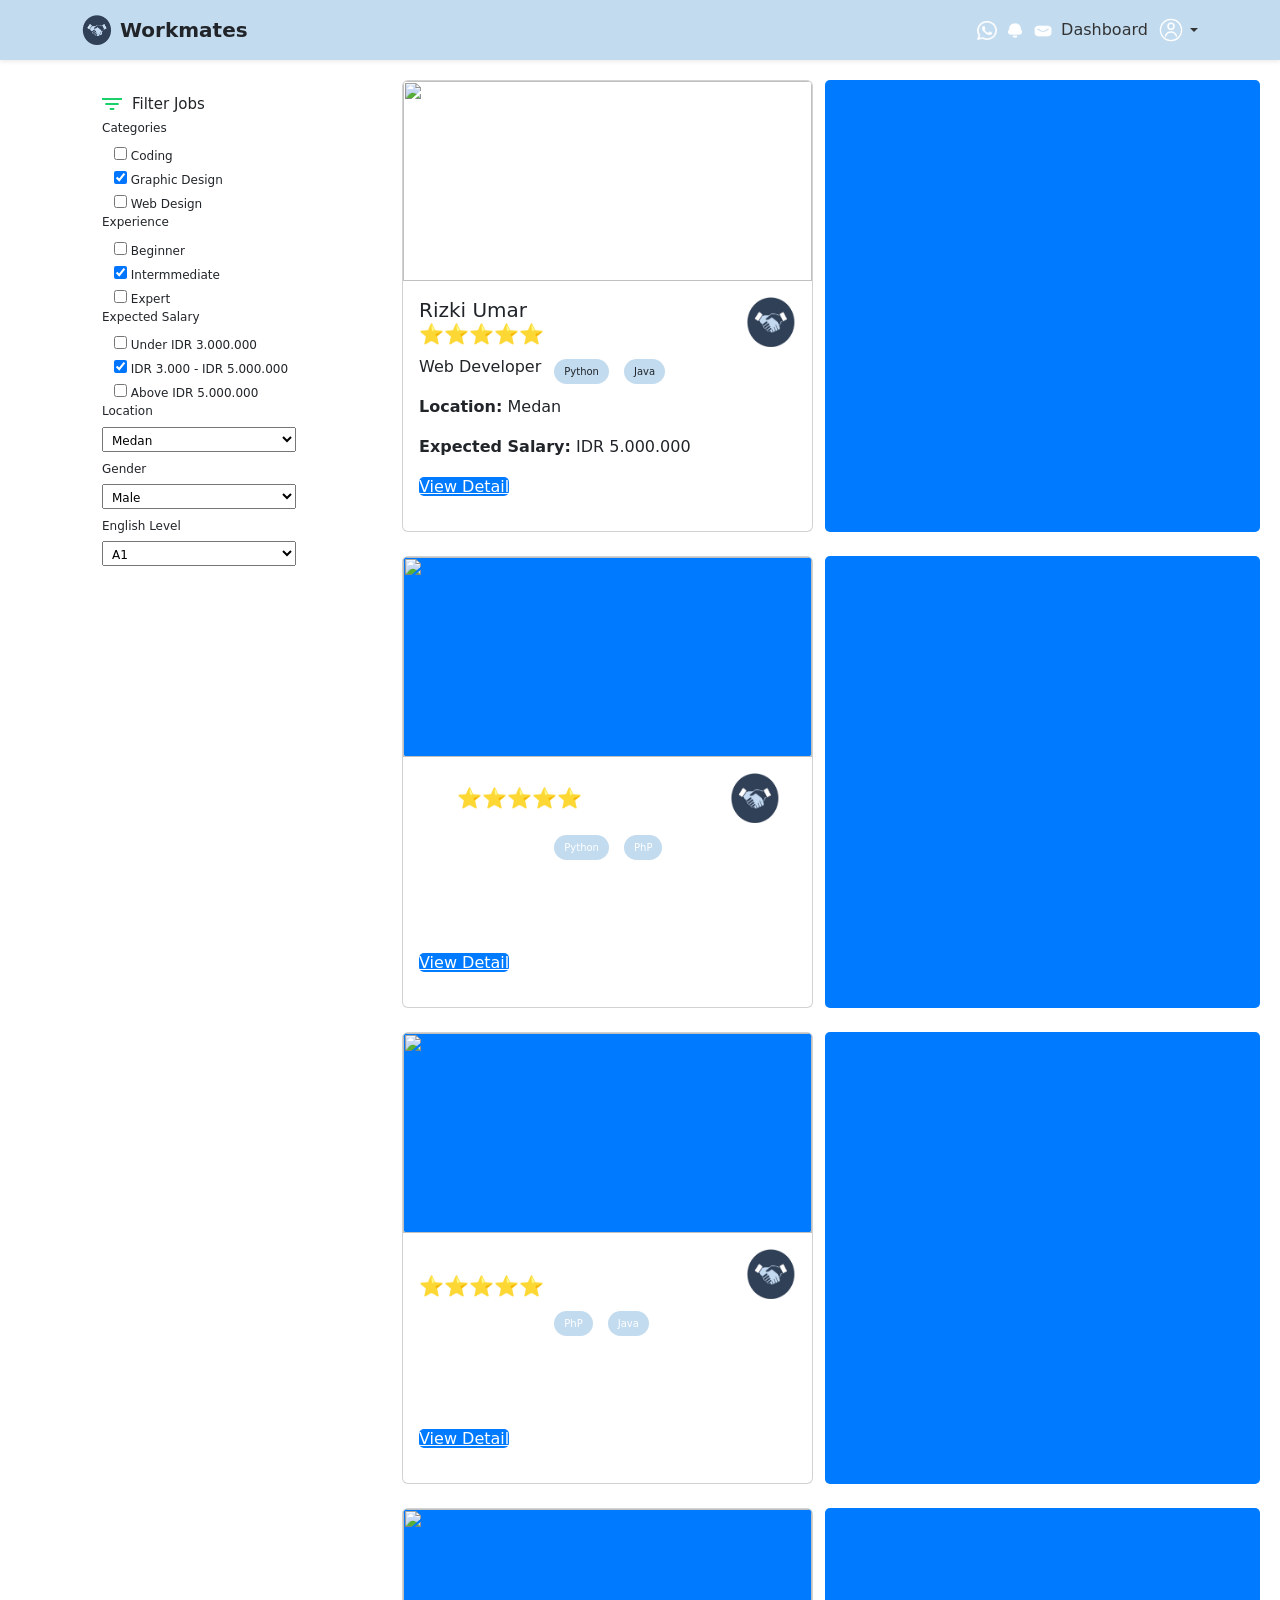
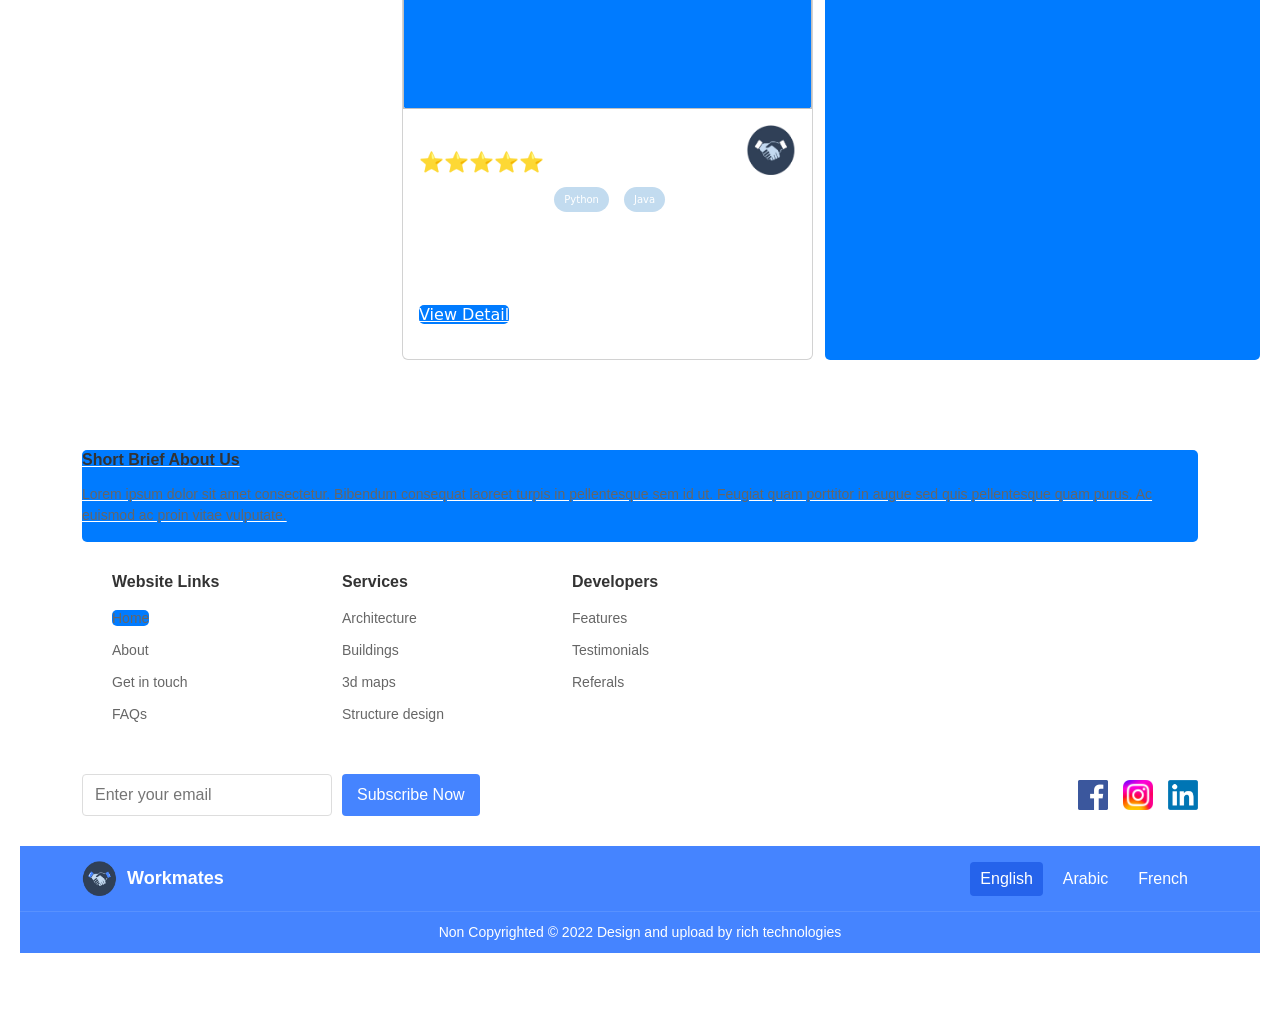
==== CariFreelancer.html @ 49ac5dfa "PLIS BISAAA" ====
<!DOCTYPE html>
<html lang="en">
<head>
    <meta charset="UTF-8">
    <meta name="viewport" content="width=device-width, initial-scale=1.0">
    <title>Workmates</title>
    <link href="https://cdn.jsdelivr.net/npm/bootstrap@5.2.3/dist/css/bootstrap.min.css" rel="stylesheet" integrity="sha384-rbsA2VBKQhggwzxH7pPCaAqO46MgnOM80zW1RWuH61DGLwZJEdK2Kadq2F9CUG65" crossorigin="anonymous">
    <link rel="stylesheet" href="style/cssfreelancer.css">
    <link href="https://cdn.jsdelivr.net/npm/bootstrap@5.3.0/dist/css/bootstrap.min.css" rel="stylesheet">
    <link href="https://cdn.jsdelivr.net/npm/bootstrap-icons/font/bootstrap-icons.css" rel="stylesheet">
</head>
<body>
    <nav class="navbar navbar-expand-lg shadow-sm fixed-top" style="background-color: #C2DBEF;">
        <div class="container">
            <a class="navbar-brand text-dark fw-bold me-auto" href="#">
                <img src="image/download.png" alt="icon" width="30" height="30" class="me-2">
                Workmates
            </a>
            <div class="nav-icons ms-auto d-flex align-items-center">
                <a href="#" class="me-2"><img src="image/Socialicons.png" alt="WhatsApp" width="20"></a> 
                <a href="#" class="me-2"><img src="image/Notification.png" alt="Notification" width="20"></a>
                <a href="#" class="me-2"><img src="image/Message.png" alt="Message" width="20"></a>
                <a href="#" class="nav-link me-2">Dashboard</a>
                <div class="dropdown">
                    <a class="dropdown-toggle d-flex align-items-center" href="#" role="button" data-bs-toggle="dropdown">
                        <img src="image/profil.svg" alt="Profile" width="30" height="30" class="rounded-circle">
                    </a>
                    <ul class="dropdown-menu dropdown-menu-end">
                        <li><a class="dropdown-item" href="#">Profil</a></li>
                        <li><a class="dropdown-item" href="#">Pengaturan</a></li>
                        <li><a class="dropdown-item" href="#">Keluar</a></li>
                    </ul>
                </div>
            </div>
        </div>
    </nav>

    <div class="job-listing-area">
        <div class="container">
            <div class="row">
                <!-- Left content -->
                <div class="col-xl-3 col-lg-3 col-md-4 " style="width: 80%;">
                    <div class="row">
                        <div class="col-12">
                                <div class="small-section-tittle2 mb-45">
                                <div class="ion"> <svg 
                                    xmlns="http://www.w3.org/2000/svg"
                                    xmlns:xlink="http://www.w3.org/1999/xlink"
                                    width="20px" height="12px">
                                <path fill-rule="evenodd"  fill="rgb(27, 207, 107)"
                                    d="M7.778,12.000 L12.222,12.000 L12.222,10.000 L7.778,10.000 L7.778,12.000 ZM-0.000,-0.000 L-0.000,2.000 L20.000,2.000 L20.000,-0.000 L-0.000,-0.000 ZM3.333,7.000 L16.667,7.000 L16.667,5.000 L3.333,5.000 L3.333,7.000 Z"/>
                                </svg>
                                </div>
                                <h4 class = "mid-text">Filter Jobs</h4>
                            </div>
                        </div>
                    </div>
                    <!-- Job Category Listing start -->
                    <div class="job-category-listing mb-50">
                        <!-- single one -->
                        <div class="single-listing">
        
                            <div class="select-Categories pt-80 pb-50">
                                <div class="small-section-tittle2">
                                    <h4 class = "small-text">Categories</h4>
                                </div>
                                <label class="container">
                                    <input type="checkbox" >
                                    Coding
                                    <span class="checkmark"></span>
                                </label>
                                <label class="container">
                                    <input type="checkbox" checked="checked active">
                                    Graphic Design
                                    <span class="checkmark"></span>
                                </label>
                                <label class="container">
                                    <input type="checkbox">
                                    Web Design
                                    <span class="checkmark"></span>
                                </label>
                            </div>
                            <div class="select-Categories pt-80 pb-50">
                                <div class="small-section-tittle2">
                                    <h4 class = "small-text">Experience</h4>
                                </div>
                                <label class="container">
                                    <input type="checkbox" >
                                    Beginner
                                    <span class="checkmark"></span>
                                </label>
                                <label class="container">
                                    <input type="checkbox" 
                                    checked="checked active">
                                    Intermmediate
                                    <span class="checkmark"></span>
                                </label>
                                <label class="container">
                                    <input type="checkbox">
                                    Expert
                                    <span class="checkmark"></span>
                                </label>
                            </div>
                            <!-- select-Categories End -->
                        </div>

                        <div class="select-Categories pt-80 pb-50">
                            <div class="small-section-tittle2">
                                <h4 class = "small-text">Expected Salary</h4>
                            </div>
                            <label class="container">
                                <input type="checkbox" >
                                Under IDR 3.000.000
                                <span class="checkmark"></span>
                            </label>
                            <label class="container">
                                <input type="checkbox" checked="checked active">
                                IDR 3.000 - IDR 5.000.000
                                <span class="checkmark"></span>
                            </label>
                            <label class="container">
                                <input type="checkbox">
                                Above IDR 5.000.000
                                <span class="checkmark"></span>
                            </label>
                        </div>
 

                        <div class="job-category-listing mb-50">
                            <!-- single one -->
                            <div class="single-listing">
                               <div class="small-section-tittle2">
                                     <h4 class = "small-text">Location</h4>
                               </div>
                                <!-- Select job items start -->
                                <div class="select-job-items2">
                                    <select name="select">
                                        <option value="">Medan</option>
                                        <option value="">Category 1</option>
                                        <option value="">Category 2</option>
                                        <option value="">Category 3</option>
                                        <option value="">Category 4</option>
                                    </select>
                                </div>
                            </div>
                        </div>

                        <div class="job-category-listing mb-50">
                            <!-- single one -->
                            <div class="single-listing">
                               <div class="small-section-tittle2">
                                     <h4 class = "small-text">Gender</h4>
                               </div>
                                <!-- Select job items start -->
                                <div class="select-job-items2">
                                    <select name="select">
                                        <option value="">Male</option>
                                        <option value="">Female</option>
                                    </select>
                                </div>
                            </div>
                        </div>

                        <div class="job-category-listing mb-50">
                            <!-- single one -->
                            <div class="single-listing">
                               <div class="small-section-tittle2">
                                     <h4 class = "small-text">English Level</h4>
                               </div>
                                <!-- Select job items start -->
                                <div class="select-job-items2">
                                    <select name="select">
                                        <option value="">A1</option>
                                        <option value="">A2</option>
                                        <option value="">B1</option>
                                        <option value="">B2</option>
                                        <option value="">C1</option>
                                        <option value="">C2</option>
                                    </select>
                                </div>
                            </div>
                        </div>
                        
                    </div>
                   
                </div>
            </div>
        </div>
    </div>
    
    <div class="row row-cols-1 row-cols-md-2 g-4">
        <div class="col">
          <div class="card">
            <img src="image/foto1.png" class="card-img-top" style="height:200px">
            <div class="card-body  ">
                <div class = "d-flex align-items-center gap-5">
                    <h5 class="card-title mb-0 ">Rizki Umar ⭐⭐⭐⭐⭐ </h5>
                    <img class= "fotoprofil" src="image/download.png" alt="icon" width="50" height="50" class="me-2"></div>
                <div class = "d-flex align-items-center gap-2 ">
                    <p class="mini mt-2"> Web Developer</p>
                        <div class="skills">
                            <span>Python</span>
                            <span>Java</span>
                        </div>
                </div>
                <div class="details">
                    <p><strong>Location:</strong> Medan</p>
                    <p><strong>Expected Salary:</strong> IDR 5.000.000</p>
                </div>
                <a href = "Payment.html" button class="profile-btn">View Detail</button>
            </div>
          </div>
        </div>
        <div class="col">
            <div class="card">
              <img src="image/foto1.png" class="card-img-top" style="height:200px">
              <div class="card-body  ">
                  <div class = "d-flex align-items-center gap-5">
                      <h5 class="card-title mb-0 ">Ani ⭐⭐⭐⭐⭐</h5>
                      <img class= "fotoprofil" src="image/download.png" alt="icon" width="50" height="50" class="me-2"></div>
                  <div class = "d-flex align-items-center gap-2 ">
                      <p class="mini mt-2"> Web Developer</p>
                          <div class="skills">
                              <span>Python</span>
                              <span>PhP</span>
                          </div>
                  </div>
                  <div class="details">
                      <p><strong>Location:</strong> Medan</p>
                      <p><strong>Expected Salary:</strong> IDR 3.000.000</p>
                  </div>
                  <a href ="Payment.html" button class="profile-btn">View Detail</button>
              </div>
            </div>
        </div>
        <div class="col">
            <div class="card">
              <img src="image/foto1.png" class="card-img-top" style="height:200px">
              <div class="card-body  ">
                  <div class = "d-flex align-items-center gap-5">
                      <h5 class="card-title mb-0 ">Joshua ⭐⭐⭐⭐⭐ </h5>
                      <img class= "fotoprofil" src="image/download.png" alt="icon" width="50" height="50" class="me-2"></div>
                  <div class = "d-flex align-items-center gap-2 ">
                      <p class="mini mt-2"> Web Developer</p>
                          <div class="skills">
                              <span>PhP</span>
                              <span>Java</span>
                          </div>
                  </div>
                  <div class="details">
                      <p><strong>Location:</strong> Medan</p>
                      <p><strong>Expected Salary:</strong> IDR 5.000.000</p>
                  </div>
                  <a href = "Payment.html" button class="profile-btn">View Detail</button>
              </div>
            </div>
        </div>
        <div class="col">
            <div class="card">
              <img src="image/foto1.png" class="card-img-top" style="height:200px">
              <div class="card-body  ">
                  <div class = "d-flex align-items-center gap-5">
                      <h5 class="card-title mb-0 ">Rizki Syah ⭐⭐⭐⭐⭐ </h5>
                      <img class= "fotoprofil" src="image/download.png" alt="icon" width="50" height="50" class="me-2"></div>
                  <div class = "d-flex align-items-center gap-2 ">
                      <p class="mini mt-2"> Web Developer</p>
                          <div class="skills">
                              <span>Python</span>
                              <span>Java</span>
                          </div>
                  </div>
                  <div class="details">
                      <p><strong>Location:</strong> Medan</p>
                      <p><strong>Expected Salary:</strong> IDR 4.000.000</p>
                  </div>
                  <a href = "Payment.html" button class="profile-btn">View Detail</button>
              </div>
            </div>
        </div>
    </div>

    <footer class="footer">
        <div class="container">
            <div class="footer-content">
                <div class="footer-sections">
                    <div class="footer-section">
                        <h5>Short Brief About Us</h5>
                        <p>Lorem ipsum dolor sit amet consectetur. Bibendum consequat laoreet turpis in pellentesque sem id ut. Feugiat quam porttitor in augue sed quis pellentesque quam purus. Ac euismod ac proin vitae vulputate.</p>
                    </div>
                    
                    <div class="footer-links">
                        <div class="footer-section">
                            <h5>Website Links</h5>
                            <ul>
                                <li><a href="#">Home</a></li>
                                <li><a href="#">About</a></li>
                                <li><a href="#">Get in touch</a></li>
                                <li><a href="#">FAQs</a></li>
                            </ul>
                        </div>
                        
                        <div class="footer-section">
                            <h5>Services</h5>
                            <ul>
                                <li><a href="#">Architecture</a></li>
                                <li><a href="#">Buildings</a></li>
                                <li><a href="#">3d maps</a></li>
                                <li><a href="#">Structure design</a></li>
                            </ul>
                        </div>
                        
                        <div class="footer-section">
                            <h5>Developers</h5>
                            <ul>
                                <li><a href="#">Features</a></li>
                                <li><a href="#">Testimonials</a></li>
                                <li><a href="#">Referals</a></li>
                            </ul>
                        </div>
                    </div>
                </div>
                
                <div class="footer-subscribe">
                    <div class="subscribe-form">
                        <input type="email" placeholder="Enter your email">
                        <button>Subscribe Now</button>
                    </div>
                    <div class="social-icons">
                        <a href="#"><img src="image/facebook.png" alt="Facebook"></a>
                        <a href="#"><img src="image/ig.png" alt="Instagram"></a>
                        <a href="#"><img src="image/linkedln.png" alt="LinkedIn"></a>
                    </div>
                </div>
            </div>
        </div>
        
        <div class="footer-bottom">
            <div class="container">
                <div class="footer-brand">
                    <img src="image/download.png" alt="Workmates logo">
                    <span>Workmates</span>
                </div>
                <div class="language-selector">
                    <button class="active">English</button>
                    <button>Arabic</button>
                    <button>French</button>
                </div>
            </div>
        </div>
        
        <div class="copyright">
            <div class="container">
                <p>Non Copyrighted © 2022 Design and upload by rich technologies</p>
            </div>
        </div>
    </footer>
</body>
</html>
---- style/cssfreelancer.css ----
body {
    font-family: system-ui, -apple-system, BlinkMacSystemFont, 'Segoe UI', Roboto, Oxygen, Ubuntu, Cantarell, 'Open Sans', 'Helvetica Neue', sans-serif;
    background-color: #f5f5f5;
    padding: 80px 20px 20px; 
    margin: 0;
}
body {
    padding-top: 80px; /* Sesuaikan dengan tinggi navbar */
}

.job-listing-area {
    padding-top: 10px; /* Sesuaikan */
}

.navbar {
    height: 60px;
    background-color: #C2DBEF !important;
}

.navbar-brand {
    display: flex;
    align-items: center;
    font-weight: bold;
    color: #333 !important;
}

.nav-icons a {
    color: #333;
    text-decoration: none;
}

.small-text {
    font-size: 12px; /* Sesuaikan ukuran yang diinginkan */
}

.mid-text {
    font-size: 15px; /* Sesuaikan ukuran yang diinginkan */
    margin-top: 5px;
}

label.container {
    font-size: 12px; /* Sesuaikan ukuran */
}

.select-job-items2 select {
    font-size: 10px; /* Sesuaikan ukuran */
    padding: 5px; /* Sesuaikan padding agar tidak terlalu besar */
}

.select-job-items2 select {
    font-size: 12px;
    height: 25px; /* Sesuaikan tinggi */
    width: 90%; /* Sesuaikan jika perlu */
    margin-bottom: 10px;
}

.small-section-tittle2 {
    display: flex;
    align-items: center;
    gap: 10px; /* Jarak antara ikon dan teks */
}

.ion {
    position: relative;
    top: -2px; /* Geser ikon ke atas */
}

.job-listing-area{
    float: left;
    width: 300px;
    margin-left: 70px;
    padding-right: 0px;
}


.profile-card {
    float: right;
    position: relative;
    background: #cfe2f3; /* Warna biru muda */
    padding: 20px;
    border-radius: 10px;
    text-align: center;
    box-shadow: 0px 4px 6px rgba(0, 0, 0, 0.1);
    margin-bottom: 20px;
    
}



.skills span {
    display: inline-block;
    background: #C2DBEF;
    padding: 5px 10px;
    margin-top: 0px;
    border-radius: 15px;
    margin: 5px;
    font-size: 10px;
}

.profile-btn {
    background: #007bff;
    color: white;
    border: none;
   
    border-radius: 5px;
    cursor: pointer;
}

.profile-btn:hover {
    background: #0056b3;
}



.profile-img {
    width: 80px;
    height: 80px;
    background: #ccc;
    border-radius: 50%;
    margin: 0 auto 10px;
}

.profile-card {
    max-width: 250px;
    max-height: 400px;
}

.row {
    display: flex;
    flex-wrap: wrap;
}
.card {
    display: flex;
    flex-direction: column;
    flex: 1;
}
.card-body {
    flex-grow: 1;
    height: 250px !important;
}


.fotoprofil{
    margin-left: 100px;
}

.footer {
    margin-top: 20px;
    background-color: white;
    color: black;
    padding: 40px 0;
    font-family: Arial, sans-serif;
}

.container {
    width: 80%;
    margin: auto;
}

.footer {
    background-color: white;
    padding-top: 30px;
    margin-top: 40px;
}

.footer-content {
    display: flex;
    flex-direction: column;
    gap: 20px;
}

.footer-sections {
    display: flex;
    justify-content: space-between;
    flex-wrap: wrap;
    gap: 30px;
}

.footer-section {
    flex: 1;
    min-width: 200px;
}

.footer-links {
    display: flex;
    flex-wrap: wrap;
    gap: 30px;
}

.footer-section h5 {
    font-size: 16px;
    font-weight: bold;
    margin-bottom: 15px;
    color: #333;
}

.footer-section p {
    font-size: 14px;
    color: #666;
    line-height: 1.5;
}

.footer-section ul {
    list-style: none;
    padding: 0;
    margin: 0;
}

.footer-section ul li {
    margin-bottom: 8px;
}

.footer-section ul li a {
    color: #666;
    text-decoration: none;
    font-size: 14px;
}

.footer-section ul li a:hover {
    text-decoration: underline;
}

.footer-subscribe {
    display: flex;
    justify-content: space-between;
    align-items: center;
    flex-wrap: wrap;
    gap: 20px;
    margin-top: 20px;
}

.subscribe-form {
    display: flex;
    gap: 10px;
}

.subscribe-form input {
    padding: 8px 12px;
    border: 1px solid #ddd;
    border-radius: 4px;
    width: 250px;
}

.subscribe-form button {
    background-color: #4584FF;
    color: white;
    border: none;
    padding: 8px 15px;
    border-radius: 4px;
    cursor: pointer;
}

.social-icons {
    display: flex;
    gap: 15px;
}

.social-icons img {
    width: 30px;
    height: 30px;
}

.footer-bottom {
    background-color: #4584FF;
    padding: 15px 0;
    margin-top: 30px;
}

.footer-bottom .container {
    display: flex;
    justify-content: space-between;
    align-items: center;
}

.footer-brand {
    display: flex;
    align-items: center;
}

.footer-brand img {
    width: 35px;
    height: 35px;
    margin-right: 10px;
}

.footer-brand span {
    color: white;
    font-weight: bold;
    font-size: 18px;
}

.language-selector {
    display: flex;
    gap: 10px;
}

.language-selector button {
    background: transparent;
    border: none;
    color: white;
    padding: 5px 10px;
    cursor: pointer;
    border-radius: 4px;
}

.language-selector button.active {
    background-color: #2563eb;
}

.copyright {
    background-color: #4584FF;
    padding: 10px 0;
    text-align: center;
    color: white;
    border-top: 1px solid rgba(255, 255, 255, 0.1);
}

.copyright p {
    margin: 0;
    font-size: 14px;
}

.about {
    margin-right: 100px; /* Sesuaikan nilai ini sesuai kebutuhan */
}

.brand{
    margin-left: 50px;
}

.progress-container {
    display: flex;
    align-items: center; /* Supaya gambar dan checklist sejajar */
}

.gambar {
    margin-right: 20px; /* Beri jarak antara gambar dan checklist */
}

.halo {
    display: flex;
    flex-direction: column;
}

label.containers {
    display: flex;
    align-items: center;
    gap: 8px; /* Beri jarak antara checkbox dan teks */
}
label.containers {
    display: flex;
    align-items: center;
    gap: 8px; /* Beri jarak antara checkbox dan teks */
    font-size: 18px; /* Ubah ukuran teks */
    font-weight: bold; /* Buat teks lebih tebal jika diperlukan */
}
.log-container {
    display: flex;
    justify-content: space-between;
    padding: 15px;
    border-radius: 10px;
}

.activity-log, .project-files {
    width: 48%; /* To create two columns */
}

.icon {
    width: 16px; /* Icon size */
    
    height: 16px;
    margin-right: 5px;
    vertical-align: middle;
}

h3 {
    font-weight: bold;
}

ul {
    padding-left: 20px;
}
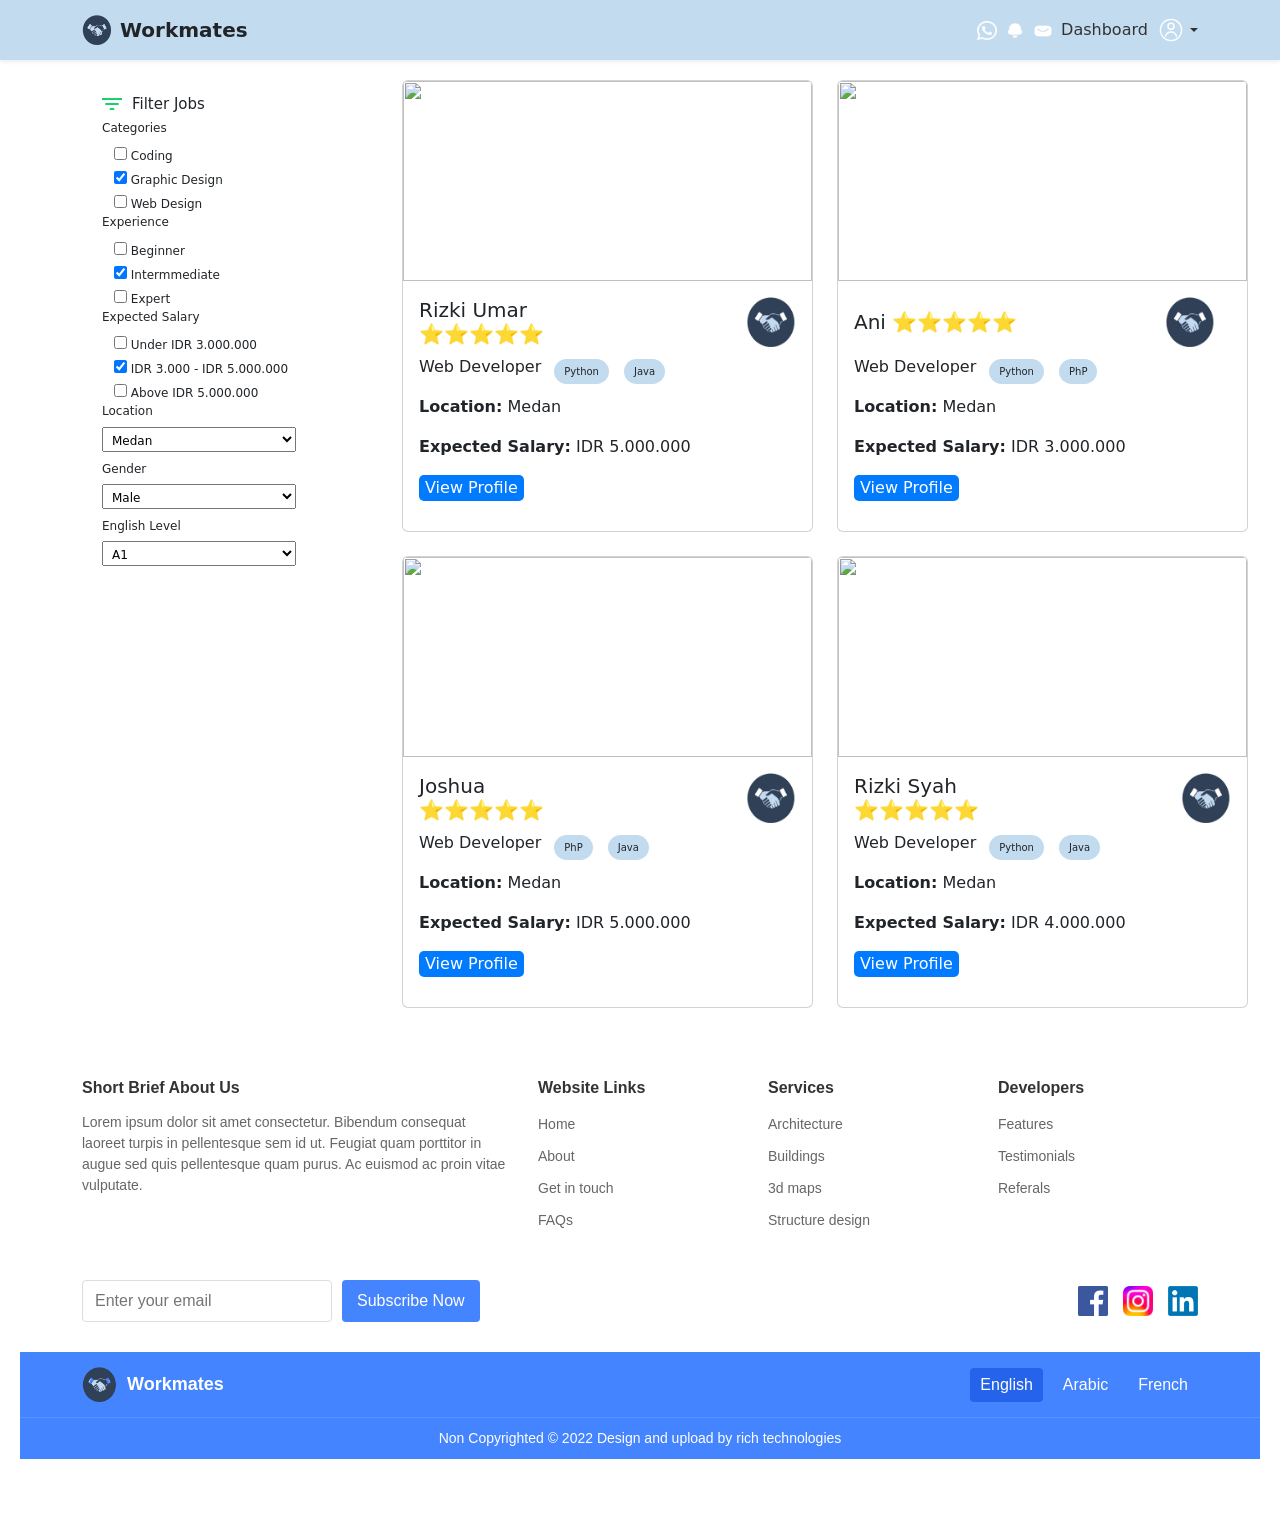
==== commit 43a980fa: "pliss" ====
--- a/CariFreelancer.html
+++ b/CariFreelancer.html
@@ -207,7 +207,9 @@
                     <p><strong>Location:</strong> Medan</p>
                     <p><strong>Expected Salary:</strong> IDR 5.000.000</p>
                 </div>
-                <a href = "Payment.html" button class="profile-btn">View Detail</button>
+                <form action="chat.html">
+                    <button class="profile-btn" >View Profile</button>
+                </form>
             </div>
           </div>
         </div>
@@ -229,7 +231,9 @@
                       <p><strong>Location:</strong> Medan</p>
                       <p><strong>Expected Salary:</strong> IDR 3.000.000</p>
                   </div>
-                  <a href ="Payment.html" button class="profile-btn">View Detail</button>
+                  <form action="chat.html">
+                    <button class="profile-btn" >View Profile</button>
+                </form>
               </div>
             </div>
         </div>
@@ -251,7 +255,9 @@
                       <p><strong>Location:</strong> Medan</p>
                       <p><strong>Expected Salary:</strong> IDR 5.000.000</p>
                   </div>
-                  <a href = "Payment.html" button class="profile-btn">View Detail</button>
+                  <form action="chat.html">
+                    <button class="profile-btn" >View Profile</button>
+                </form>
               </div>
             </div>
         </div>
@@ -273,7 +279,9 @@
                       <p><strong>Location:</strong> Medan</p>
                       <p><strong>Expected Salary:</strong> IDR 4.000.000</p>
                   </div>
-                  <a href = "Payment.html" button class="profile-btn">View Detail</button>
+                  <form action="chat.html">
+                    <button class="profile-btn" >View Profile</button>
+                </form>
               </div>
             </div>
         </div>
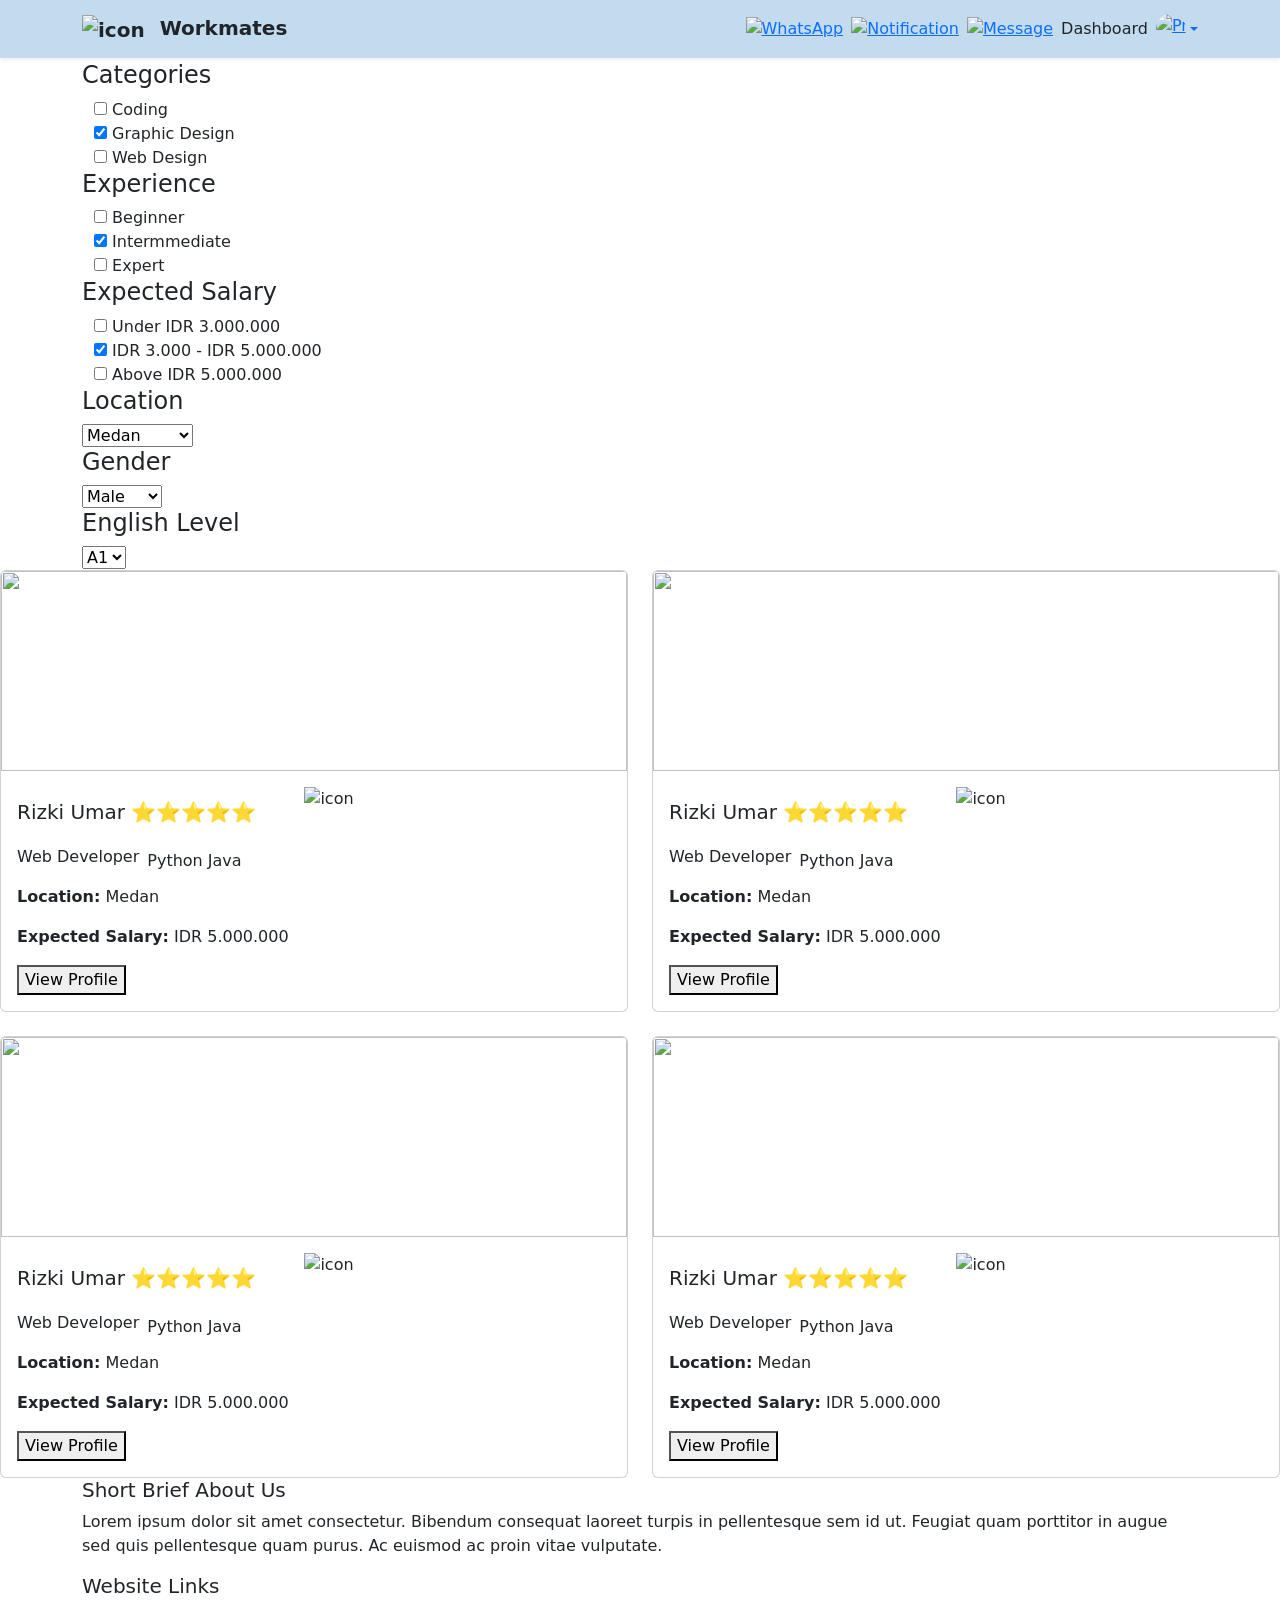
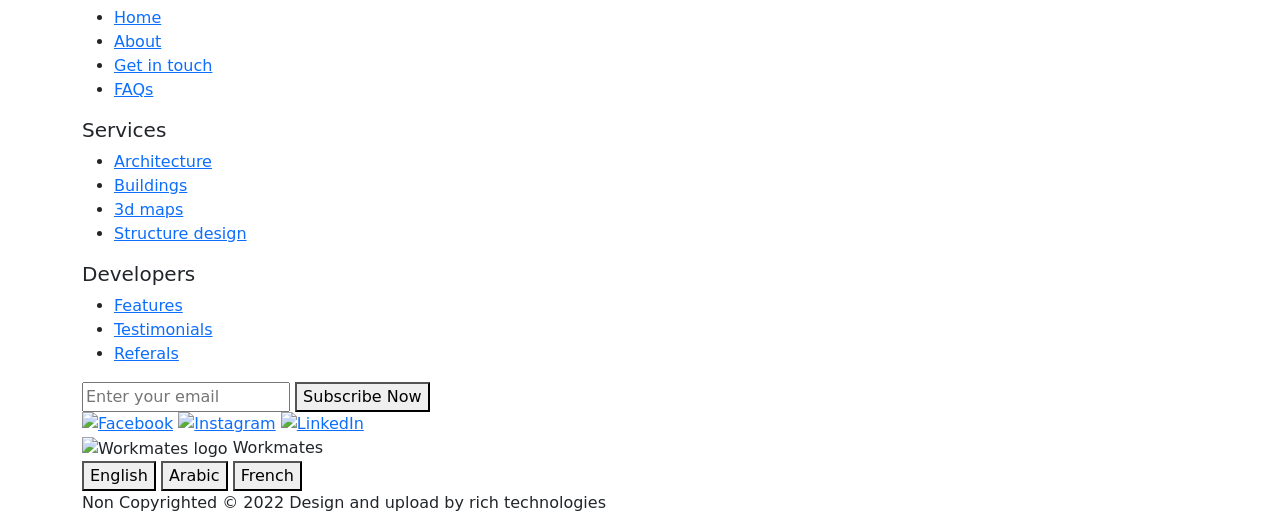
==== commit 724e7bf2: "YA" ====
--- a/CariFreelancer.html
+++ b/CariFreelancer.html
@@ -5,7 +5,7 @@
     <meta name="viewport" content="width=device-width, initial-scale=1.0">
     <title>Workmates</title>
     <link href="https://cdn.jsdelivr.net/npm/bootstrap@5.2.3/dist/css/bootstrap.min.css" rel="stylesheet" integrity="sha384-rbsA2VBKQhggwzxH7pPCaAqO46MgnOM80zW1RWuH61DGLwZJEdK2Kadq2F9CUG65" crossorigin="anonymous">
-    <link rel="stylesheet" href="style/cssfreelancer.css">
+    <link rel="stylesheet" href="styles.css">
     <link href="https://cdn.jsdelivr.net/npm/bootstrap@5.3.0/dist/css/bootstrap.min.css" rel="stylesheet">
     <link href="https://cdn.jsdelivr.net/npm/bootstrap-icons/font/bootstrap-icons.css" rel="stylesheet">
 </head>
@@ -13,17 +13,17 @@
     <nav class="navbar navbar-expand-lg shadow-sm fixed-top" style="background-color: #C2DBEF;">
         <div class="container">
             <a class="navbar-brand text-dark fw-bold me-auto" href="#">
-                <img src="image/download.png" alt="icon" width="30" height="30" class="me-2">
+                <img src="Gambar/download.png" alt="icon" width="30" height="30" class="me-2">
                 Workmates
             </a>
             <div class="nav-icons ms-auto d-flex align-items-center">
-                <a href="#" class="me-2"><img src="image/Socialicons.png" alt="WhatsApp" width="20"></a> 
-                <a href="#" class="me-2"><img src="image/Notification.png" alt="Notification" width="20"></a>
-                <a href="#" class="me-2"><img src="image/Message.png" alt="Message" width="20"></a>
+                <a href="#" class="me-2"><img src="Gambar/Socialicons.png" alt="WhatsApp" width="20"></a> 
+                <a href="#" class="me-2"><img src="Gambar/Notification.png" alt="Notification" width="20"></a>
+                <a href="#" class="me-2"><img src="Gambar/Message.png" alt="Message" width="20"></a>
                 <a href="#" class="nav-link me-2">Dashboard</a>
                 <div class="dropdown">
                     <a class="dropdown-toggle d-flex align-items-center" href="#" role="button" data-bs-toggle="dropdown">
-                        <img src="image/profil.svg" alt="Profile" width="30" height="30" class="rounded-circle">
+                        <img src="Gambar/profil.svg" alt="Profile" width="30" height="30" class="rounded-circle">
                     </a>
                     <ul class="dropdown-menu dropdown-menu-end">
                         <li><a class="dropdown-item" href="#">Profil</a></li>
@@ -191,11 +191,11 @@
     <div class="row row-cols-1 row-cols-md-2 g-4">
         <div class="col">
           <div class="card">
-            <img src="image/foto1.png" class="card-img-top" style="height:200px">
+            <img src="Gambar/foto1.png" class="card-img-top" style="height:200px">
             <div class="card-body  ">
                 <div class = "d-flex align-items-center gap-5">
                     <h5 class="card-title mb-0 ">Rizki Umar ⭐⭐⭐⭐⭐ </h5>
-                    <img class= "fotoprofil" src="image/download.png" alt="icon" width="50" height="50" class="me-2"></div>
+                    <img class= "fotoprofil" src="Gambar/download.png" alt="icon" width="50" height="50" class="me-2"></div>
                 <div class = "d-flex align-items-center gap-2 ">
                     <p class="mini mt-2"> Web Developer</p>
                         <div class="skills">
@@ -215,59 +215,11 @@
         </div>
         <div class="col">
             <div class="card">
-              <img src="image/foto1.png" class="card-img-top" style="height:200px">
+              <img src="Gambar/foto1.png" class="card-img-top" style="height:200px">
               <div class="card-body  ">
                   <div class = "d-flex align-items-center gap-5">
-                      <h5 class="card-title mb-0 ">Ani ⭐⭐⭐⭐⭐</h5>
-                      <img class= "fotoprofil" src="image/download.png" alt="icon" width="50" height="50" class="me-2"></div>
-                  <div class = "d-flex align-items-center gap-2 ">
-                      <p class="mini mt-2"> Web Developer</p>
-                          <div class="skills">
-                              <span>Python</span>
-                              <span>PhP</span>
-                          </div>
-                  </div>
-                  <div class="details">
-                      <p><strong>Location:</strong> Medan</p>
-                      <p><strong>Expected Salary:</strong> IDR 3.000.000</p>
-                  </div>
-                  <form action="chat.html">
-                    <button class="profile-btn" >View Profile</button>
-                </form>
-              </div>
-            </div>
-        </div>
-        <div class="col">
-            <div class="card">
-              <img src="image/foto1.png" class="card-img-top" style="height:200px">
-              <div class="card-body  ">
-                  <div class = "d-flex align-items-center gap-5">
-                      <h5 class="card-title mb-0 ">Joshua ⭐⭐⭐⭐⭐ </h5>
-                      <img class= "fotoprofil" src="image/download.png" alt="icon" width="50" height="50" class="me-2"></div>
-                  <div class = "d-flex align-items-center gap-2 ">
-                      <p class="mini mt-2"> Web Developer</p>
-                          <div class="skills">
-                              <span>PhP</span>
-                              <span>Java</span>
-                          </div>
-                  </div>
-                  <div class="details">
-                      <p><strong>Location:</strong> Medan</p>
-                      <p><strong>Expected Salary:</strong> IDR 5.000.000</p>
-                  </div>
-                  <form action="chat.html">
-                    <button class="profile-btn" >View Profile</button>
-                </form>
-              </div>
-            </div>
-        </div>
-        <div class="col">
-            <div class="card">
-              <img src="image/foto1.png" class="card-img-top" style="height:200px">
-              <div class="card-body  ">
-                  <div class = "d-flex align-items-center gap-5">
-                      <h5 class="card-title mb-0 ">Rizki Syah ⭐⭐⭐⭐⭐ </h5>
-                      <img class= "fotoprofil" src="image/download.png" alt="icon" width="50" height="50" class="me-2"></div>
+                      <h5 class="card-title mb-0 ">Rizki Umar ⭐⭐⭐⭐⭐ </h5>
+                      <img class= "fotoprofil" src="Gambar/download.png" alt="icon" width="50" height="50" class="me-2"></div>
                   <div class = "d-flex align-items-center gap-2 ">
                       <p class="mini mt-2"> Web Developer</p>
                           <div class="skills">
@@ -277,11 +229,53 @@
                   </div>
                   <div class="details">
                       <p><strong>Location:</strong> Medan</p>
-                      <p><strong>Expected Salary:</strong> IDR 4.000.000</p>
-                  </div>
-                  <form action="chat.html">
-                    <button class="profile-btn" >View Profile</button>
-                </form>
+                      <p><strong>Expected Salary:</strong> IDR 5.000.000</p>
+                  </div>
+                  <button class="profile-btn">View Profile</button>
+              </div>
+            </div>
+        </div>
+        <div class="col">
+            <div class="card">
+              <img src="Gambar/foto1.png" class="card-img-top" style="height:200px">
+              <div class="card-body  ">
+                  <div class = "d-flex align-items-center gap-5">
+                      <h5 class="card-title mb-0 ">Rizki Umar ⭐⭐⭐⭐⭐ </h5>
+                      <img class= "fotoprofil" src="Gambar/download.png" alt="icon" width="50" height="50" class="me-2"></div>
+                  <div class = "d-flex align-items-center gap-2 ">
+                      <p class="mini mt-2"> Web Developer</p>
+                          <div class="skills">
+                              <span>Python</span>
+                              <span>Java</span>
+                          </div>
+                  </div>
+                  <div class="details">
+                      <p><strong>Location:</strong> Medan</p>
+                      <p><strong>Expected Salary:</strong> IDR 5.000.000</p>
+                  </div>
+                  <button class="profile-btn">View Profile</button>
+              </div>
+            </div>
+        </div>
+        <div class="col">
+            <div class="card">
+              <img src="Gambar/foto1.png" class="card-img-top" style="height:200px">
+              <div class="card-body  ">
+                  <div class = "d-flex align-items-center gap-5">
+                      <h5 class="card-title mb-0 ">Rizki Umar ⭐⭐⭐⭐⭐ </h5>
+                      <img class= "fotoprofil" src="Gambar/download.png" alt="icon" width="50" height="50" class="me-2"></div>
+                  <div class = "d-flex align-items-center gap-2 ">
+                      <p class="mini mt-2"> Web Developer</p>
+                          <div class="skills">
+                              <span>Python</span>
+                              <span>Java</span>
+                          </div>
+                  </div>
+                  <div class="details">
+                      <p><strong>Location:</strong> Medan</p>
+                      <p><strong>Expected Salary:</strong> IDR 5.000.000</p>
+                  </div>
+                  <button class="profile-btn">View Profile</button>
               </div>
             </div>
         </div>
@@ -334,9 +328,9 @@
                         <button>Subscribe Now</button>
                     </div>
                     <div class="social-icons">
-                        <a href="#"><img src="image/facebook.png" alt="Facebook"></a>
-                        <a href="#"><img src="image/ig.png" alt="Instagram"></a>
-                        <a href="#"><img src="image/linkedln.png" alt="LinkedIn"></a>
+                        <a href="#"><img src="Gambar/facebook.png" alt="Facebook"></a>
+                        <a href="#"><img src="Gambar/ig.png" alt="Instagram"></a>
+                        <a href="#"><img src="Gambar/linkedln.png" alt="LinkedIn"></a>
                     </div>
                 </div>
             </div>
@@ -345,7 +339,7 @@
         <div class="footer-bottom">
             <div class="container">
                 <div class="footer-brand">
-                    <img src="image/download.png" alt="Workmates logo">
+                    <img src="Gambar/download.png" alt="Workmates logo">
                     <span>Workmates</span>
                 </div>
                 <div class="language-selector">
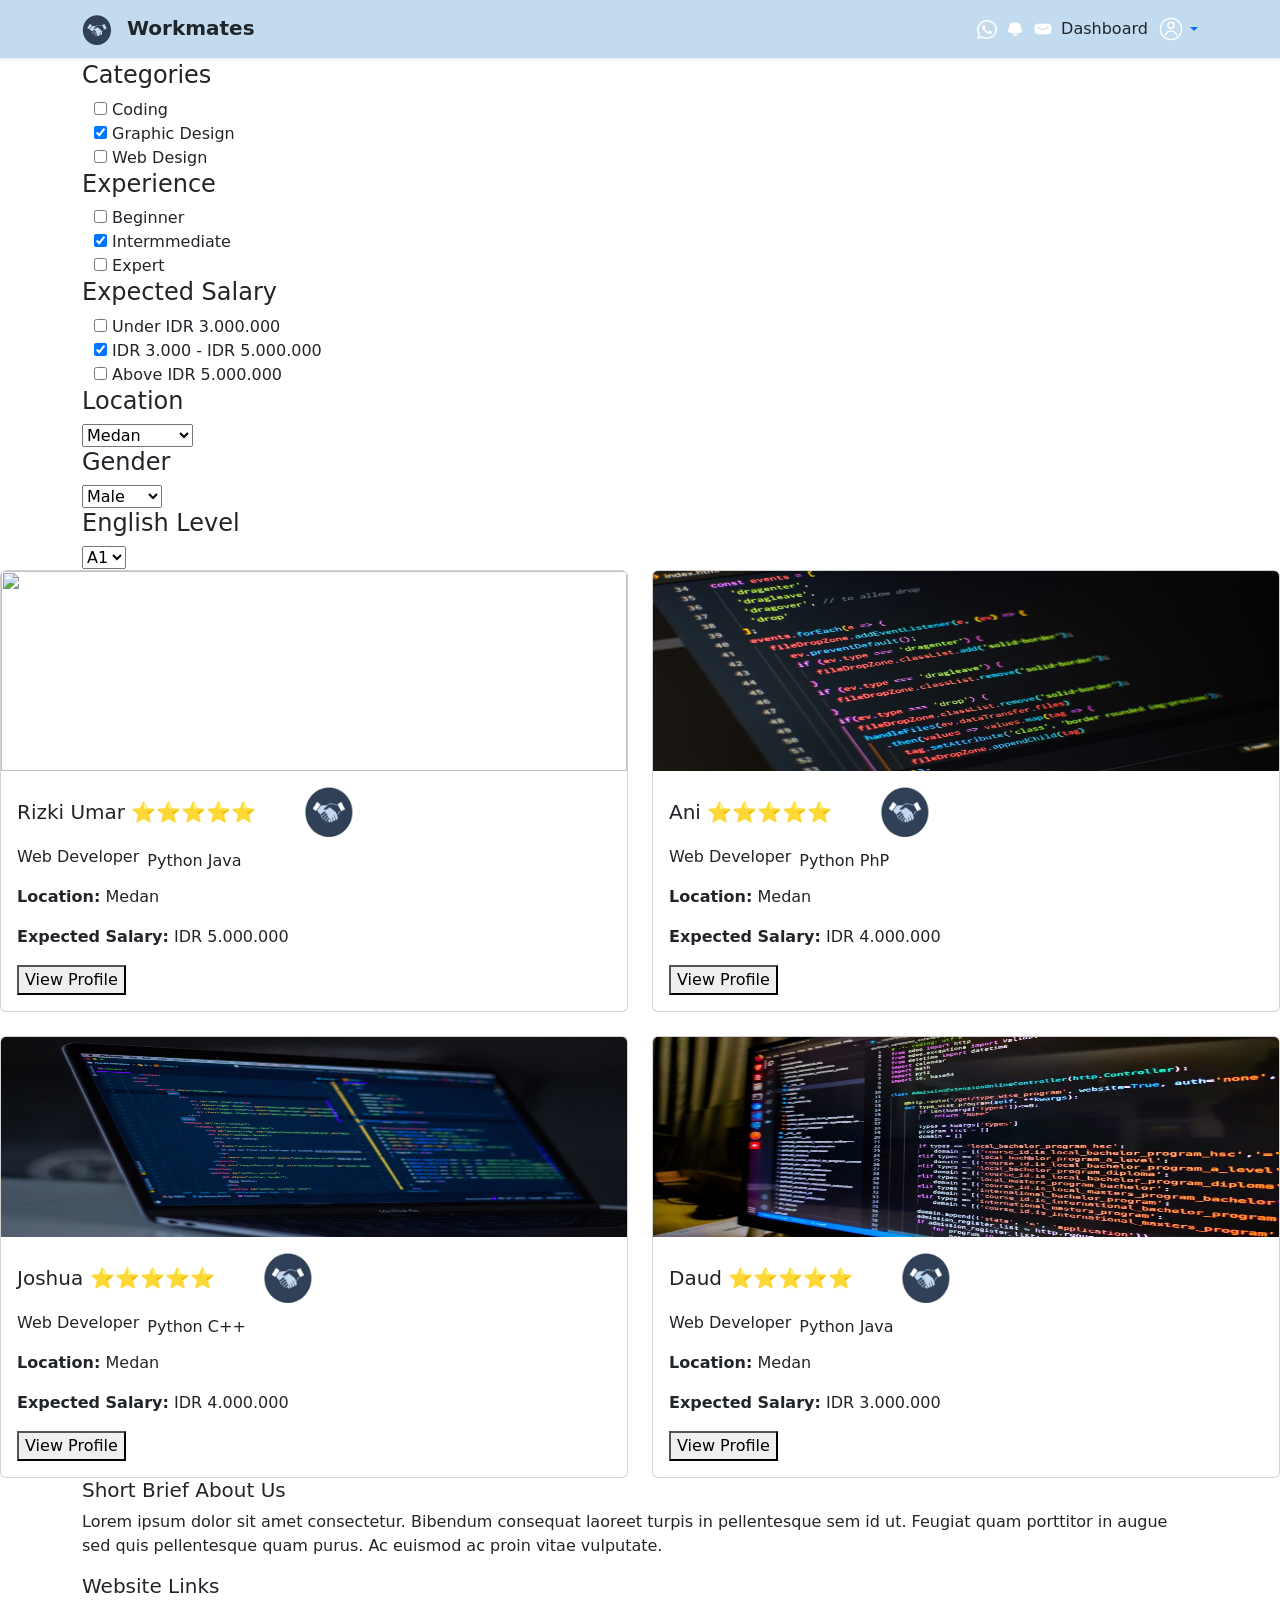
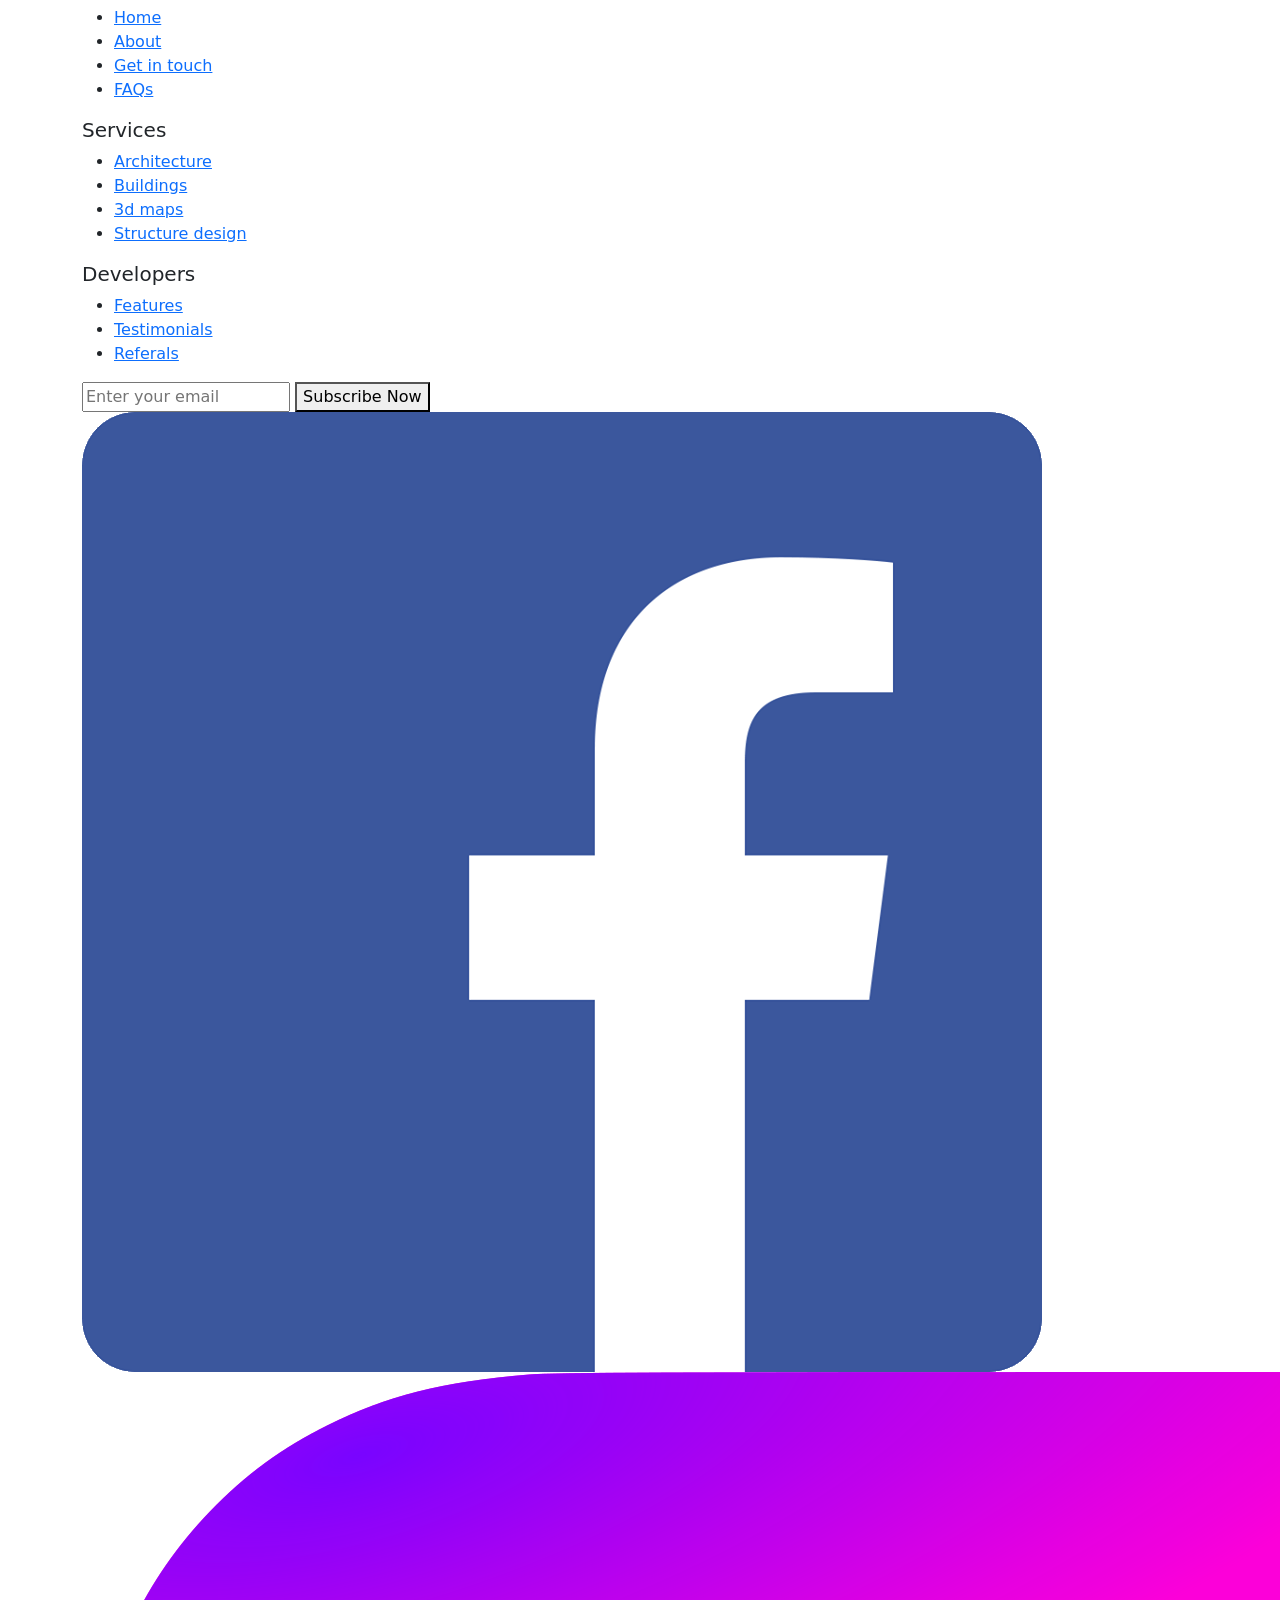
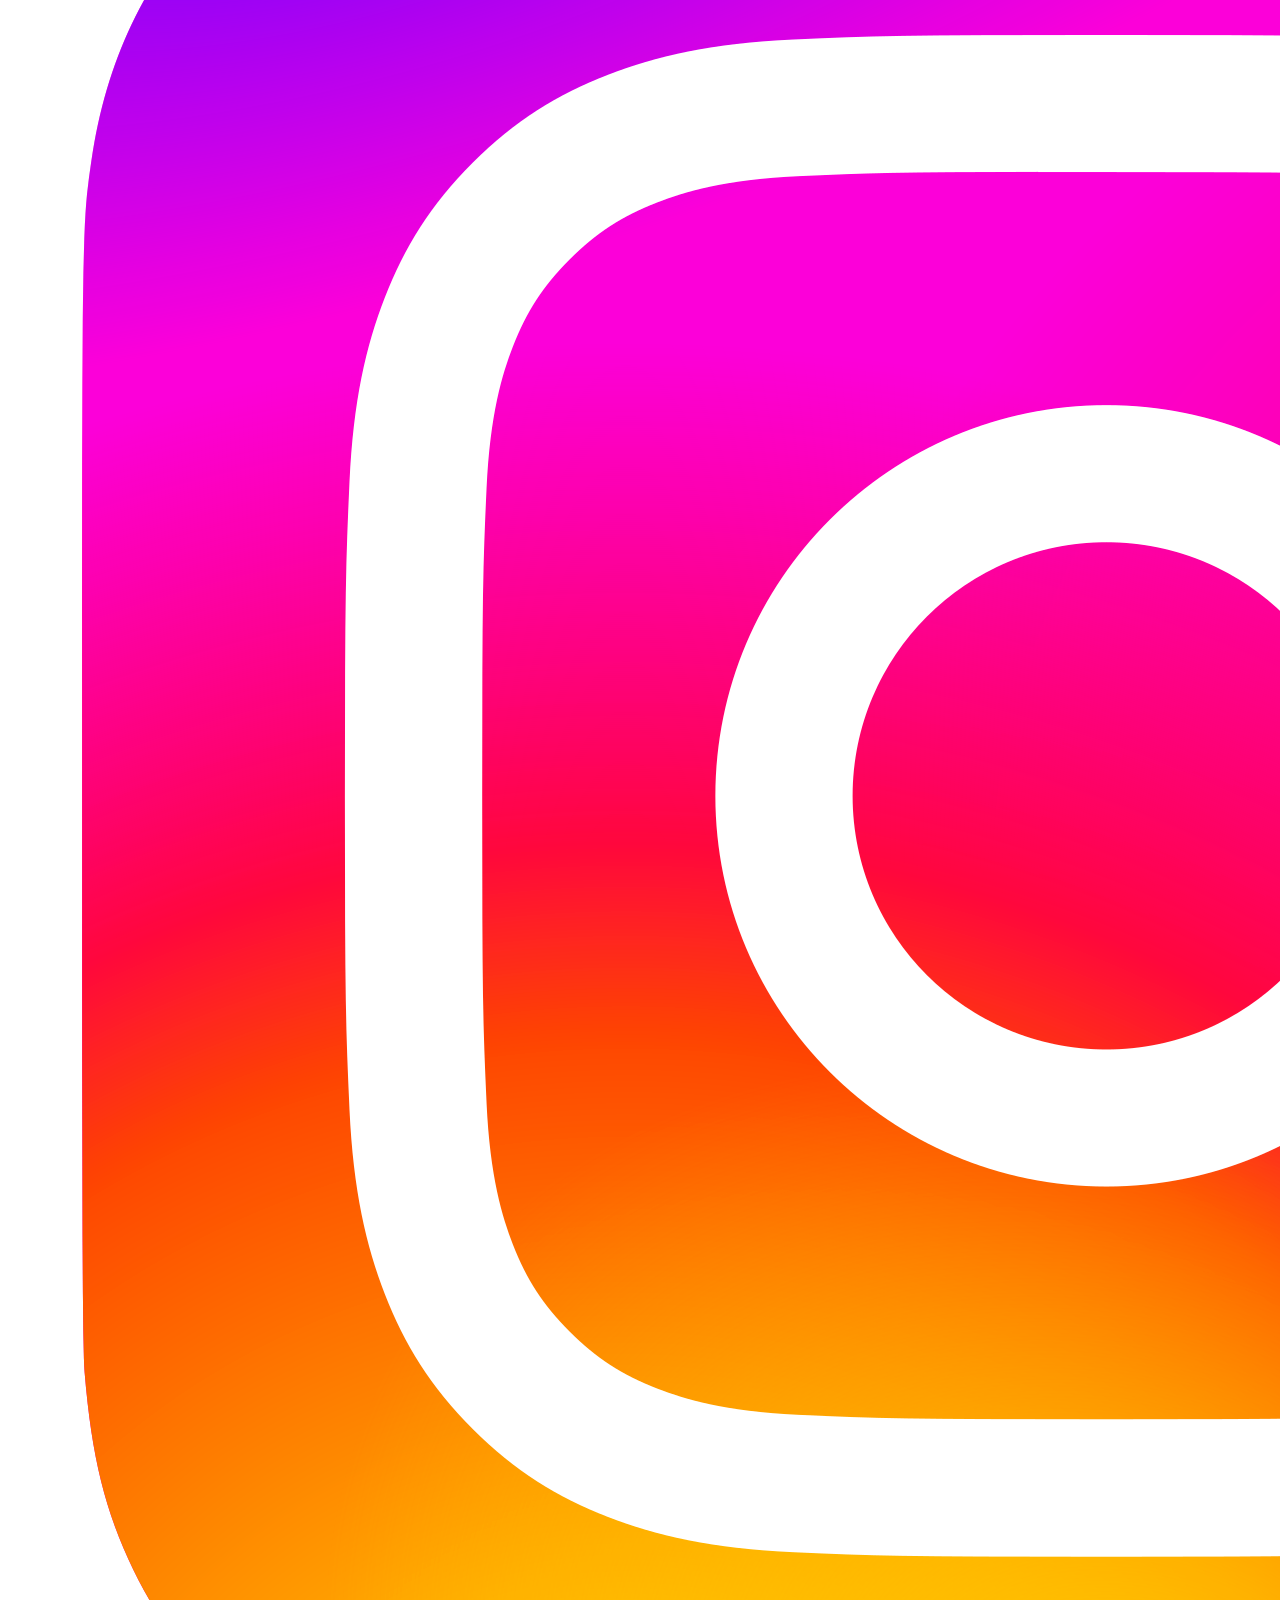
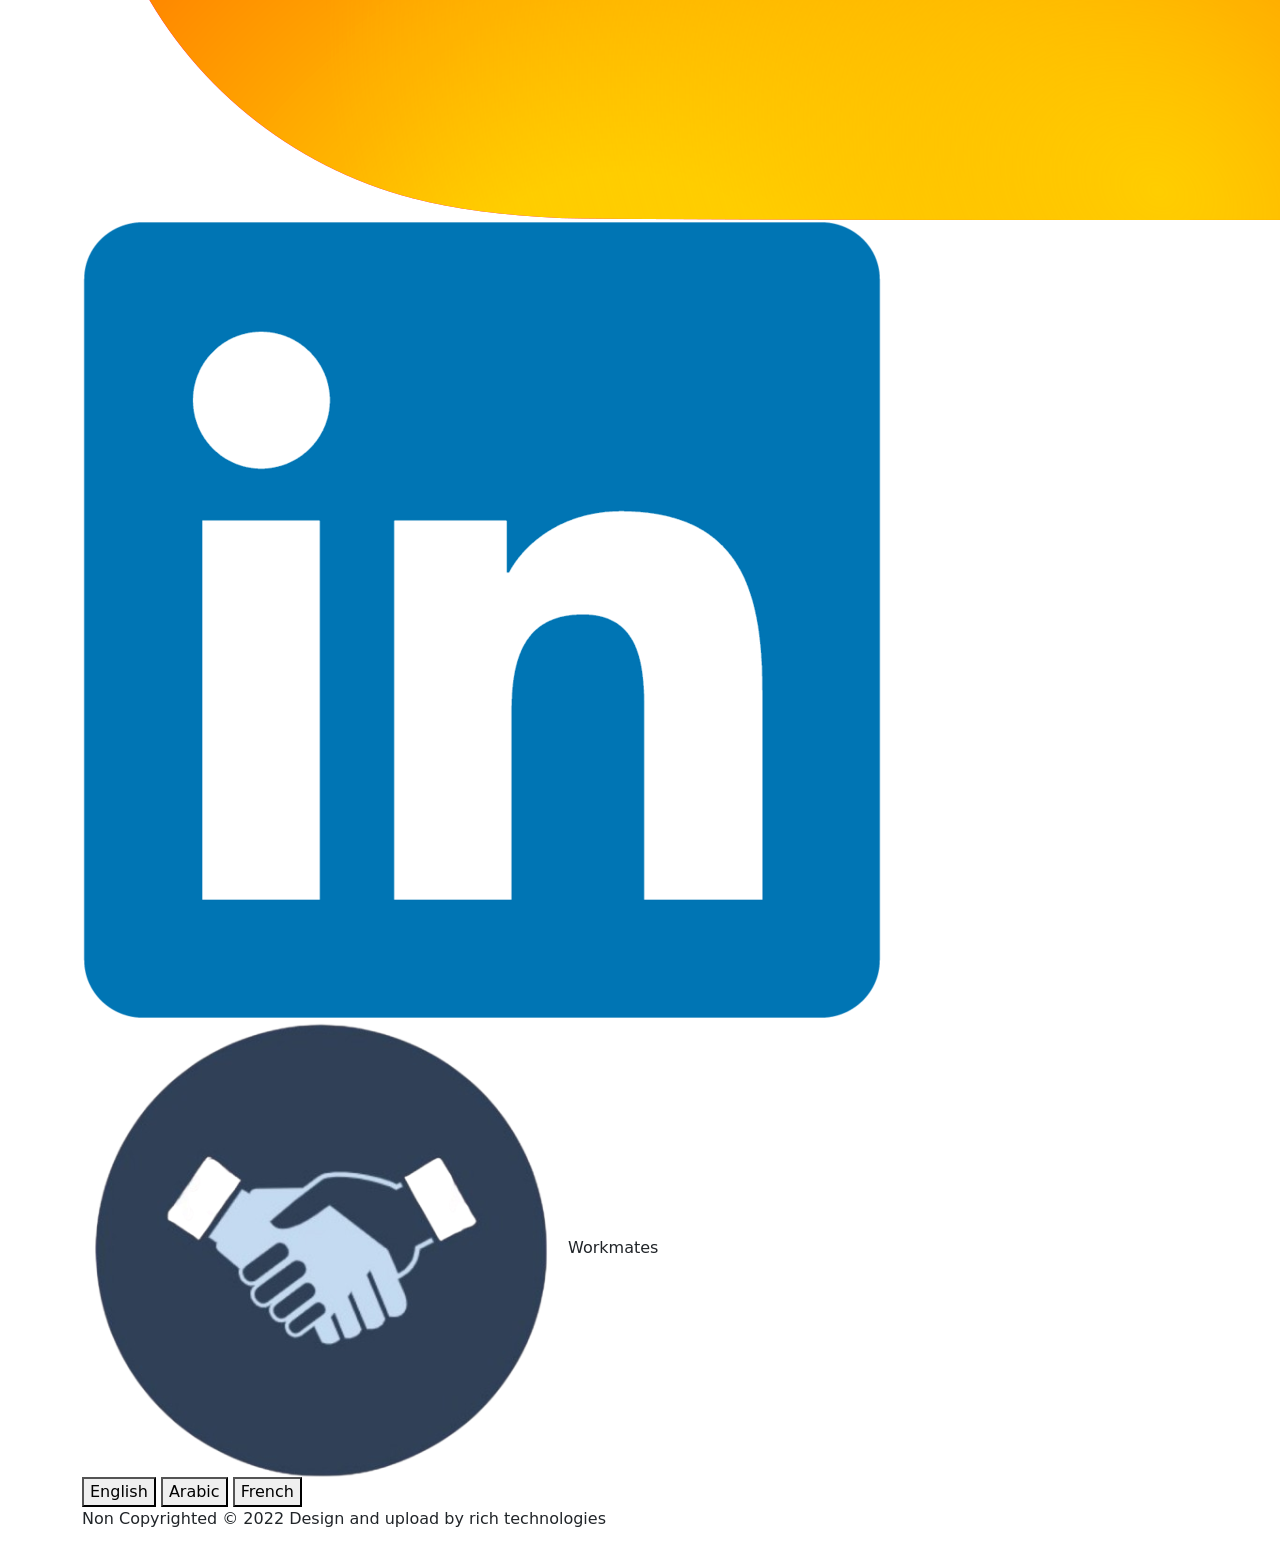
==== commit aed8152a: "cape" ====
--- a/CariFreelancer.html
+++ b/CariFreelancer.html
@@ -13,17 +13,17 @@
     <nav class="navbar navbar-expand-lg shadow-sm fixed-top" style="background-color: #C2DBEF;">
         <div class="container">
             <a class="navbar-brand text-dark fw-bold me-auto" href="#">
-                <img src="Gambar/download.png" alt="icon" width="30" height="30" class="me-2">
+                <img src="image/download.png" alt="icon" width="30" height="30" class="me-2">
                 Workmates
             </a>
             <div class="nav-icons ms-auto d-flex align-items-center">
-                <a href="#" class="me-2"><img src="Gambar/Socialicons.png" alt="WhatsApp" width="20"></a> 
-                <a href="#" class="me-2"><img src="Gambar/Notification.png" alt="Notification" width="20"></a>
-                <a href="#" class="me-2"><img src="Gambar/Message.png" alt="Message" width="20"></a>
+                <a href="#" class="me-2"><img src="image/Socialicons.png" alt="WhatsApp" width="20"></a> 
+                <a href="#" class="me-2"><img src="image/Notification.png" alt="Notification" width="20"></a>
+                <a href="#" class="me-2"><img src="image/Message.png" alt="Message" width="20"></a>
                 <a href="#" class="nav-link me-2">Dashboard</a>
                 <div class="dropdown">
                     <a class="dropdown-toggle d-flex align-items-center" href="#" role="button" data-bs-toggle="dropdown">
-                        <img src="Gambar/profil.svg" alt="Profile" width="30" height="30" class="rounded-circle">
+                        <img src="image/profil.svg" alt="Profile" width="30" height="30" class="rounded-circle">
                     </a>
                     <ul class="dropdown-menu dropdown-menu-end">
                         <li><a class="dropdown-item" href="#">Profil</a></li>
@@ -191,11 +191,11 @@
     <div class="row row-cols-1 row-cols-md-2 g-4">
         <div class="col">
           <div class="card">
-            <img src="Gambar/foto1.png" class="card-img-top" style="height:200px">
+            <img src="image/foto1.png" class="card-img-top" style="height:200px">
             <div class="card-body  ">
                 <div class = "d-flex align-items-center gap-5">
                     <h5 class="card-title mb-0 ">Rizki Umar ⭐⭐⭐⭐⭐ </h5>
-                    <img class= "fotoprofil" src="Gambar/download.png" alt="icon" width="50" height="50" class="me-2"></div>
+                    <img class= "fotoprofil" src="image/download.png" alt="icon" width="50" height="50" class="me-2"></div>
                 <div class = "d-flex align-items-center gap-2 ">
                     <p class="mini mt-2"> Web Developer</p>
                         <div class="skills">
@@ -215,11 +215,59 @@
         </div>
         <div class="col">
             <div class="card">
-              <img src="Gambar/foto1.png" class="card-img-top" style="height:200px">
+              <img src="image/foto2.jpg" class="card-img-top" style="height:200px">
               <div class="card-body  ">
                   <div class = "d-flex align-items-center gap-5">
-                      <h5 class="card-title mb-0 ">Rizki Umar ⭐⭐⭐⭐⭐ </h5>
-                      <img class= "fotoprofil" src="Gambar/download.png" alt="icon" width="50" height="50" class="me-2"></div>
+                      <h5 class="card-title mb-0 ">Ani ⭐⭐⭐⭐⭐ </h5>
+                      <img class= "fotoprofil" src="image/download.png" alt="icon" width="50" height="50" class="me-2"></div>
+                  <div class = "d-flex align-items-center gap-2 ">
+                      <p class="mini mt-2"> Web Developer</p>
+                          <div class="skills">
+                              <span>Python</span>
+                              <span>PhP</span>
+                          </div>
+                  </div>
+                  <div class="details">
+                      <p><strong>Location:</strong> Medan</p>
+                      <p><strong>Expected Salary:</strong> IDR 4.000.000</p>
+                  </div>
+                  <form action="chat.html">
+                    <button class="profile-btn" >View Profile</button>
+                  </form>
+              </div>
+            </div>
+        </div>
+        <div class="col">
+            <div class="card">
+              <img src="image/foto3.png" class="card-img-top" style="height:200px">
+              <div class="card-body  ">
+                  <div class = "d-flex align-items-center gap-5">
+                      <h5 class="card-title mb-0 ">Joshua ⭐⭐⭐⭐⭐ </h5>
+                      <img class= "fotoprofil" src="image/download.png" alt="icon" width="50" height="50" class="me-2"></div>
+                  <div class = "d-flex align-items-center gap-2 ">
+                      <p class="mini mt-2"> Web Developer</p>
+                          <div class="skills">
+                              <span>Python</span>
+                              <span>C++</span>
+                          </div>
+                  </div>
+                  <div class="details">
+                      <p><strong>Location:</strong> Medan</p>
+                      <p><strong>Expected Salary:</strong> IDR 4.000.000</p>
+                  </div>
+                  <form action="chat.html">
+                    <button class="profile-btn" >View Profile</button>
+                  </form>
+              </div>
+            </div>
+        </div>
+        <div class="col">
+            <div class="card">
+              <img src="image/foto4.jpg" class="card-img-top" style="height:200px">
+              <div class="card-body  ">
+                  <div class = "d-flex align-items-center gap-5">
+                      <h5 class="card-title mb-0 ">Daud ⭐⭐⭐⭐⭐ </h5>
+                      <img class= "fotoprofil" src="image/download.png" alt="icon" width="50" height="50" class="me-2"></div>
                   <div class = "d-flex align-items-center gap-2 ">
                       <p class="mini mt-2"> Web Developer</p>
                           <div class="skills">
@@ -229,53 +277,11 @@
                   </div>
                   <div class="details">
                       <p><strong>Location:</strong> Medan</p>
-                      <p><strong>Expected Salary:</strong> IDR 5.000.000</p>
-                  </div>
-                  <button class="profile-btn">View Profile</button>
-              </div>
-            </div>
-        </div>
-        <div class="col">
-            <div class="card">
-              <img src="Gambar/foto1.png" class="card-img-top" style="height:200px">
-              <div class="card-body  ">
-                  <div class = "d-flex align-items-center gap-5">
-                      <h5 class="card-title mb-0 ">Rizki Umar ⭐⭐⭐⭐⭐ </h5>
-                      <img class= "fotoprofil" src="Gambar/download.png" alt="icon" width="50" height="50" class="me-2"></div>
-                  <div class = "d-flex align-items-center gap-2 ">
-                      <p class="mini mt-2"> Web Developer</p>
-                          <div class="skills">
-                              <span>Python</span>
-                              <span>Java</span>
-                          </div>
-                  </div>
-                  <div class="details">
-                      <p><strong>Location:</strong> Medan</p>
-                      <p><strong>Expected Salary:</strong> IDR 5.000.000</p>
-                  </div>
-                  <button class="profile-btn">View Profile</button>
-              </div>
-            </div>
-        </div>
-        <div class="col">
-            <div class="card">
-              <img src="Gambar/foto1.png" class="card-img-top" style="height:200px">
-              <div class="card-body  ">
-                  <div class = "d-flex align-items-center gap-5">
-                      <h5 class="card-title mb-0 ">Rizki Umar ⭐⭐⭐⭐⭐ </h5>
-                      <img class= "fotoprofil" src="Gambar/download.png" alt="icon" width="50" height="50" class="me-2"></div>
-                  <div class = "d-flex align-items-center gap-2 ">
-                      <p class="mini mt-2"> Web Developer</p>
-                          <div class="skills">
-                              <span>Python</span>
-                              <span>Java</span>
-                          </div>
-                  </div>
-                  <div class="details">
-                      <p><strong>Location:</strong> Medan</p>
-                      <p><strong>Expected Salary:</strong> IDR 5.000.000</p>
-                  </div>
-                  <button class="profile-btn">View Profile</button>
+                      <p><strong>Expected Salary:</strong> IDR 3.000.000</p>
+                  </div>
+                  <form action="chat.html">
+                    <button class="profile-btn" >View Profile</button>
+                  </form>
               </div>
             </div>
         </div>
@@ -328,9 +334,9 @@
                         <button>Subscribe Now</button>
                     </div>
                     <div class="social-icons">
-                        <a href="#"><img src="Gambar/facebook.png" alt="Facebook"></a>
-                        <a href="#"><img src="Gambar/ig.png" alt="Instagram"></a>
-                        <a href="#"><img src="Gambar/linkedln.png" alt="LinkedIn"></a>
+                        <a href="#"><img src="image/facebook.png" alt="Facebook"></a>
+                        <a href="#"><img src="image/ig.png" alt="Instagram"></a>
+                        <a href="#"><img src="image/linkedln.png" alt="LinkedIn"></a>
                     </div>
                 </div>
             </div>
@@ -339,7 +345,7 @@
         <div class="footer-bottom">
             <div class="container">
                 <div class="footer-brand">
-                    <img src="Gambar/download.png" alt="Workmates logo">
+                    <img src="image/download.png" alt="Workmates logo">
                     <span>Workmates</span>
                 </div>
                 <div class="language-selector">
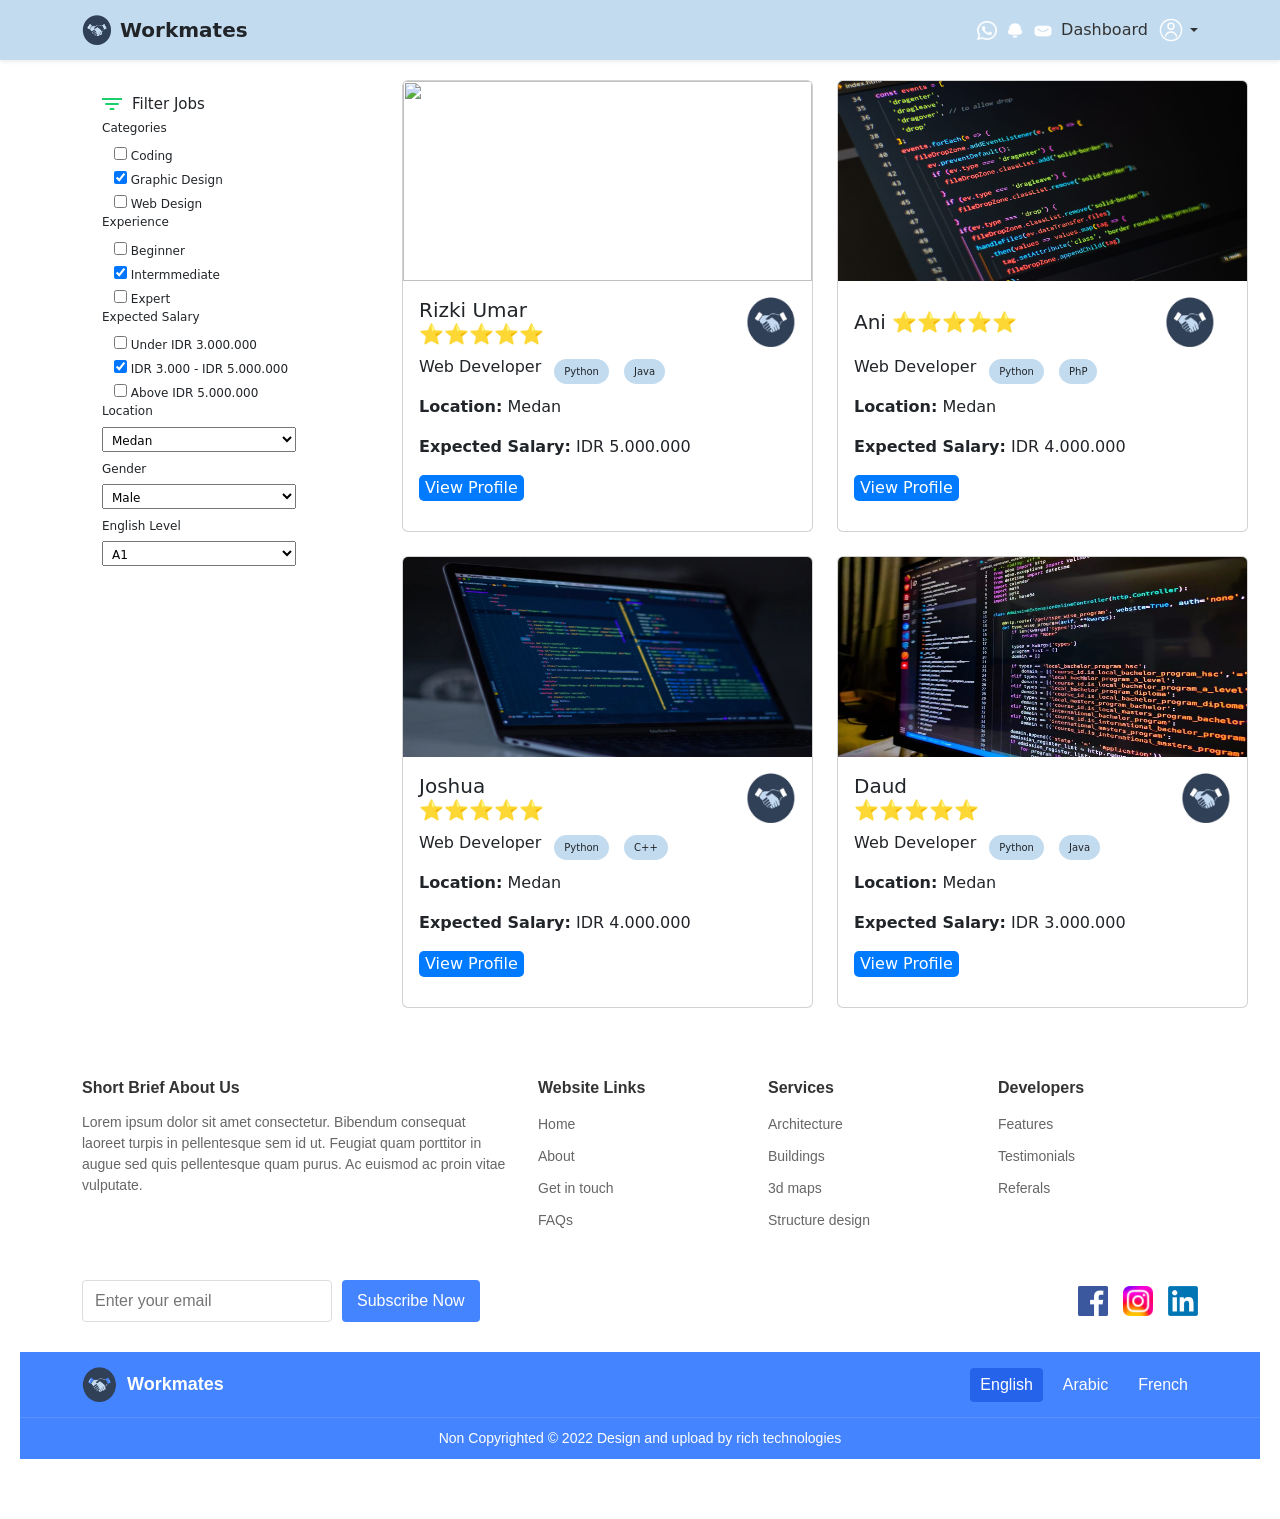
==== commit ced8a0ce: "hiks" ====
--- a/CariFreelancer.html
+++ b/CariFreelancer.html
@@ -5,7 +5,7 @@
     <meta name="viewport" content="width=device-width, initial-scale=1.0">
     <title>Workmates</title>
     <link href="https://cdn.jsdelivr.net/npm/bootstrap@5.2.3/dist/css/bootstrap.min.css" rel="stylesheet" integrity="sha384-rbsA2VBKQhggwzxH7pPCaAqO46MgnOM80zW1RWuH61DGLwZJEdK2Kadq2F9CUG65" crossorigin="anonymous">
-    <link rel="stylesheet" href="styles.css">
+    <link rel="stylesheet" href="style/cssfreelancer.css">
     <link href="https://cdn.jsdelivr.net/npm/bootstrap@5.3.0/dist/css/bootstrap.min.css" rel="stylesheet">
     <link href="https://cdn.jsdelivr.net/npm/bootstrap-icons/font/bootstrap-icons.css" rel="stylesheet">
 </head>
--- a/style/cssfreelancer.css
+++ b/style/cssfreelancer.css
@@ -0,0 +1,395 @@
+body {
+    font-family: system-ui, -apple-system, BlinkMacSystemFont, 'Segoe UI', Roboto, Oxygen, Ubuntu, Cantarell, 'Open Sans', 'Helvetica Neue', sans-serif;
+    background-color: #f5f5f5;
+    padding: 80px 20px 20px; 
+    margin: 0;
+}
+body {
+    padding-top: 80px; /* Sesuaikan dengan tinggi navbar */
+}
+
+.job-listing-area {
+    padding-top: 10px; /* Sesuaikan */
+}
+
+.navbar {
+    height: 60px;
+    background-color: #C2DBEF !important;
+}
+
+.navbar-brand {
+    display: flex;
+    align-items: center;
+    font-weight: bold;
+    color: #333 !important;
+}
+
+.nav-icons a {
+    color: #333;
+    text-decoration: none;
+}
+
+.small-text {
+    font-size: 12px; /* Sesuaikan ukuran yang diinginkan */
+}
+
+.mid-text {
+    font-size: 15px; /* Sesuaikan ukuran yang diinginkan */
+    margin-top: 5px;
+}
+
+label.container {
+    font-size: 12px; /* Sesuaikan ukuran */
+}
+
+.select-job-items2 select {
+    font-size: 10px; /* Sesuaikan ukuran */
+    padding: 5px; /* Sesuaikan padding agar tidak terlalu besar */
+}
+
+.select-job-items2 select {
+    font-size: 12px;
+    height: 25px; /* Sesuaikan tinggi */
+    width: 90%; /* Sesuaikan jika perlu */
+    margin-bottom: 10px;
+}
+
+.small-section-tittle2 {
+    display: flex;
+    align-items: center;
+    gap: 10px; /* Jarak antara ikon dan teks */
+}
+
+.ion {
+    position: relative;
+    top: -2px; /* Geser ikon ke atas */
+}
+
+.job-listing-area{
+    float: left;
+    width: 300px;
+    margin-left: 70px;
+    padding-right: 0px;
+}
+
+
+.profile-card {
+    float: right;
+    position: relative;
+    background: #cfe2f3; /* Warna biru muda */
+    padding: 20px;
+    border-radius: 10px;
+    text-align: center;
+    box-shadow: 0px 4px 6px rgba(0, 0, 0, 0.1);
+    margin-bottom: 20px;
+    
+}
+
+
+
+.skills span {
+    display: inline-block;
+    background: #C2DBEF;
+    padding: 5px 10px;
+    margin-top: 0px;
+    border-radius: 15px;
+    margin: 5px;
+    font-size: 10px;
+}
+
+.profile-btn {
+    background: #007bff;
+    color: white;
+    border: none;
+   
+    border-radius: 5px;
+    cursor: pointer;
+}
+
+.profile-btn:hover {
+    background: #0056b3;
+}
+
+
+
+.profile-img {
+    width: 80px;
+    height: 80px;
+    background: #ccc;
+    border-radius: 50%;
+    margin: 0 auto 10px;
+}
+
+.profile-card {
+    max-width: 250px;
+    max-height: 400px;
+}
+
+.row {
+    display: flex;
+    flex-wrap: wrap;
+}
+.card {
+    display: flex;
+    flex-direction: column;
+    flex: 1;
+}
+.card-body {
+    flex-grow: 1;
+    height: 250px !important;
+}
+
+
+.fotoprofil{
+    margin-left: 100px;
+}
+
+.footer {
+    margin-top: 20px;
+    background-color: white;
+    color: black;
+    padding: 40px 0;
+    font-family: Arial, sans-serif;
+}
+
+.container {
+    width: 80%;
+    margin: auto;
+}
+
+.footer {
+    background-color: white;
+    padding-top: 30px;
+    margin-top: 40px;
+}
+
+.footer-content {
+    display: flex;
+    flex-direction: column;
+    gap: 20px;
+}
+
+.footer-sections {
+    display: flex;
+    justify-content: space-between;
+    flex-wrap: wrap;
+    gap: 30px;
+}
+
+.footer-section {
+    flex: 1;
+    min-width: 200px;
+}
+
+.footer-links {
+    display: flex;
+    flex-wrap: wrap;
+    gap: 30px;
+}
+
+.footer-section h5 {
+    font-size: 16px;
+    font-weight: bold;
+    margin-bottom: 15px;
+    color: #333;
+}
+
+.footer-section p {
+    font-size: 14px;
+    color: #666;
+    line-height: 1.5;
+}
+
+.footer-section ul {
+    list-style: none;
+    padding: 0;
+    margin: 0;
+}
+
+.footer-section ul li {
+    margin-bottom: 8px;
+}
+
+.footer-section ul li a {
+    color: #666;
+    text-decoration: none;
+    font-size: 14px;
+}
+
+.footer-section ul li a:hover {
+    text-decoration: underline;
+}
+
+.footer-subscribe {
+    display: flex;
+    justify-content: space-between;
+    align-items: center;
+    flex-wrap: wrap;
+    gap: 20px;
+    margin-top: 20px;
+}
+
+.subscribe-form {
+    display: flex;
+    gap: 10px;
+}
+
+.subscribe-form input {
+    padding: 8px 12px;
+    border: 1px solid #ddd;
+    border-radius: 4px;
+    width: 250px;
+}
+
+.subscribe-form button {
+    background-color: #4584FF;
+    color: white;
+    border: none;
+    padding: 8px 15px;
+    border-radius: 4px;
+    cursor: pointer;
+}
+
+.social-icons {
+    display: flex;
+    gap: 15px;
+}
+
+.social-icons img {
+    width: 30px;
+    height: 30px;
+}
+
+.footer-bottom {
+    background-color: #4584FF;
+    padding: 15px 0;
+    margin-top: 30px;
+}
+
+.footer-bottom .container {
+    display: flex;
+    justify-content: space-between;
+    align-items: center;
+}
+
+.footer-brand {
+    display: flex;
+    align-items: center;
+}
+
+.footer-brand img {
+    width: 35px;
+    height: 35px;
+    margin-right: 10px;
+}
+
+.footer-brand span {
+    color: white;
+    font-weight: bold;
+    font-size: 18px;
+}
+
+.language-selector {
+    display: flex;
+    gap: 10px;
+}
+
+.language-selector button {
+    background: transparent;
+    border: none;
+    color: white;
+    padding: 5px 10px;
+    cursor: pointer;
+    border-radius: 4px;
+}
+
+.language-selector button.active {
+    background-color: #2563eb;
+}
+
+.copyright {
+    background-color: #4584FF;
+    padding: 10px 0;
+    text-align: center;
+    color: white;
+    border-top: 1px solid rgba(255, 255, 255, 0.1);
+}
+
+.copyright p {
+    margin: 0;
+    font-size: 14px;
+}
+
+.about {
+    margin-right: 100px; /* Sesuaikan nilai ini sesuai kebutuhan */
+}
+
+.brand{
+    margin-left: 50px;
+}
+
+.progress-container {
+    display: flex;
+    align-items: center; /* Supaya gambar dan checklist sejajar */
+}
+
+.gambar {
+    margin-right: 20px; /* Beri jarak antara gambar dan checklist */
+}
+
+.halo {
+    display: flex;
+    flex-direction: column;
+}
+
+label.containers {
+    display: flex;
+    align-items: center;
+    gap: 8px; /* Beri jarak antara checkbox dan teks */
+}
+label.containers {
+    display: flex;
+    align-items: center;
+    gap: 8px; /* Beri jarak antara checkbox dan teks */
+    font-size: 18px; /* Ubah ukuran teks */
+    font-weight: bold; /* Buat teks lebih tebal jika diperlukan */
+}
+.log-container {
+    display: flex;
+    justify-content: space-between;
+    padding: 15px;
+    border-radius: 10px;
+}
+
+.activity-log, .project-files {
+    width: 48%; /* To create two columns */
+}
+
+.icon {
+    width: 16px; /* Icon size */
+    
+    height: 16px;
+    margin-right: 5px;
+    vertical-align: middle;
+}
+
+h3 {
+    font-weight: bold;
+}
+
+ul {
+    padding-left: 20px;
+}
+
+
+
+
+
+
+
+
+
+
+
+
+
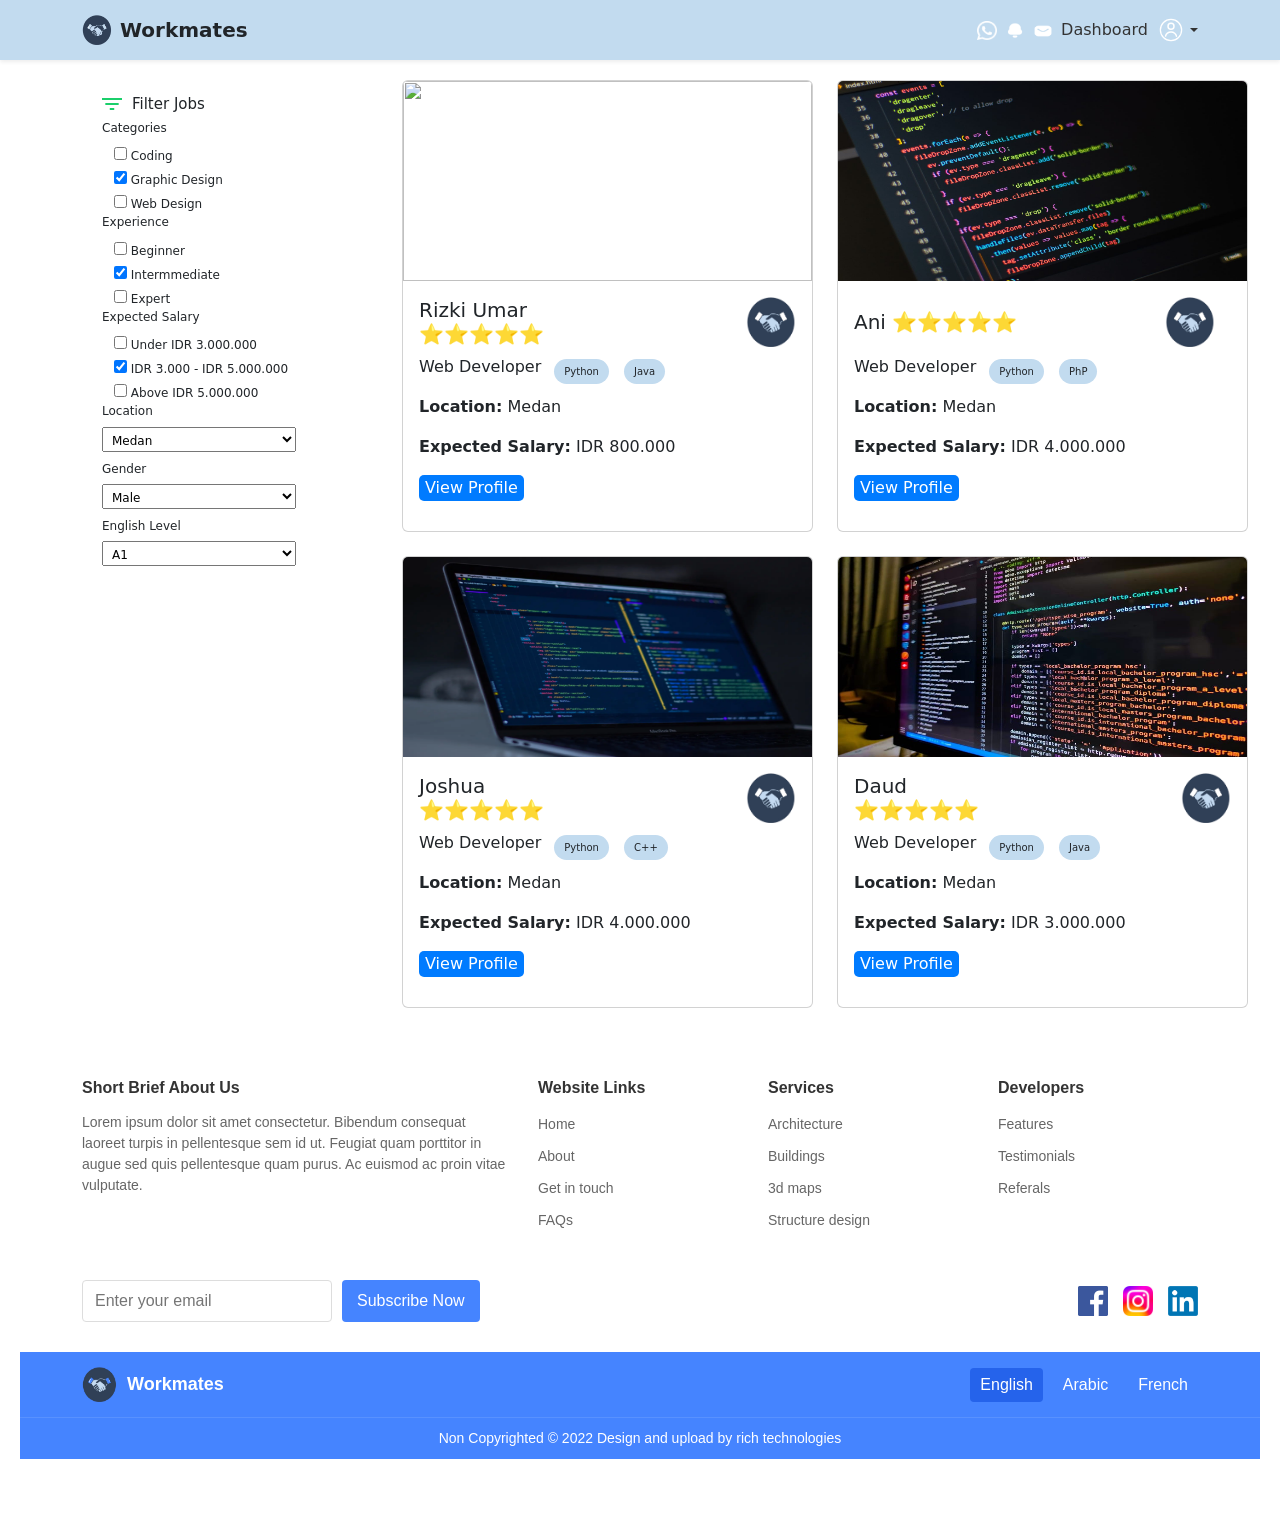
==== commit 0b0b188e: "yoi" ====
--- a/CariFreelancer.html
+++ b/CariFreelancer.html
@@ -205,9 +205,9 @@
                 </div>
                 <div class="details">
                     <p><strong>Location:</strong> Medan</p>
-                    <p><strong>Expected Salary:</strong> IDR 5.000.000</p>
-                </div>
-                <form action="chat.html">
+                    <p><strong>Expected Salary:</strong> IDR 800.000</p>
+                </div>
+                <form action="Payment.html">
                     <button class="profile-btn" >View Profile</button>
                 </form>
             </div>
@@ -231,7 +231,7 @@
                       <p><strong>Location:</strong> Medan</p>
                       <p><strong>Expected Salary:</strong> IDR 4.000.000</p>
                   </div>
-                  <form action="chat.html">
+                  <form action="Payment.html">
                     <button class="profile-btn" >View Profile</button>
                   </form>
               </div>
@@ -255,7 +255,7 @@
                       <p><strong>Location:</strong> Medan</p>
                       <p><strong>Expected Salary:</strong> IDR 4.000.000</p>
                   </div>
-                  <form action="chat.html">
+                  <form action="Payment.html">
                     <button class="profile-btn" >View Profile</button>
                   </form>
               </div>
@@ -279,7 +279,7 @@
                       <p><strong>Location:</strong> Medan</p>
                       <p><strong>Expected Salary:</strong> IDR 3.000.000</p>
                   </div>
-                  <form action="chat.html">
+                  <form action="Payment.html">
                     <button class="profile-btn" >View Profile</button>
                   </form>
               </div>
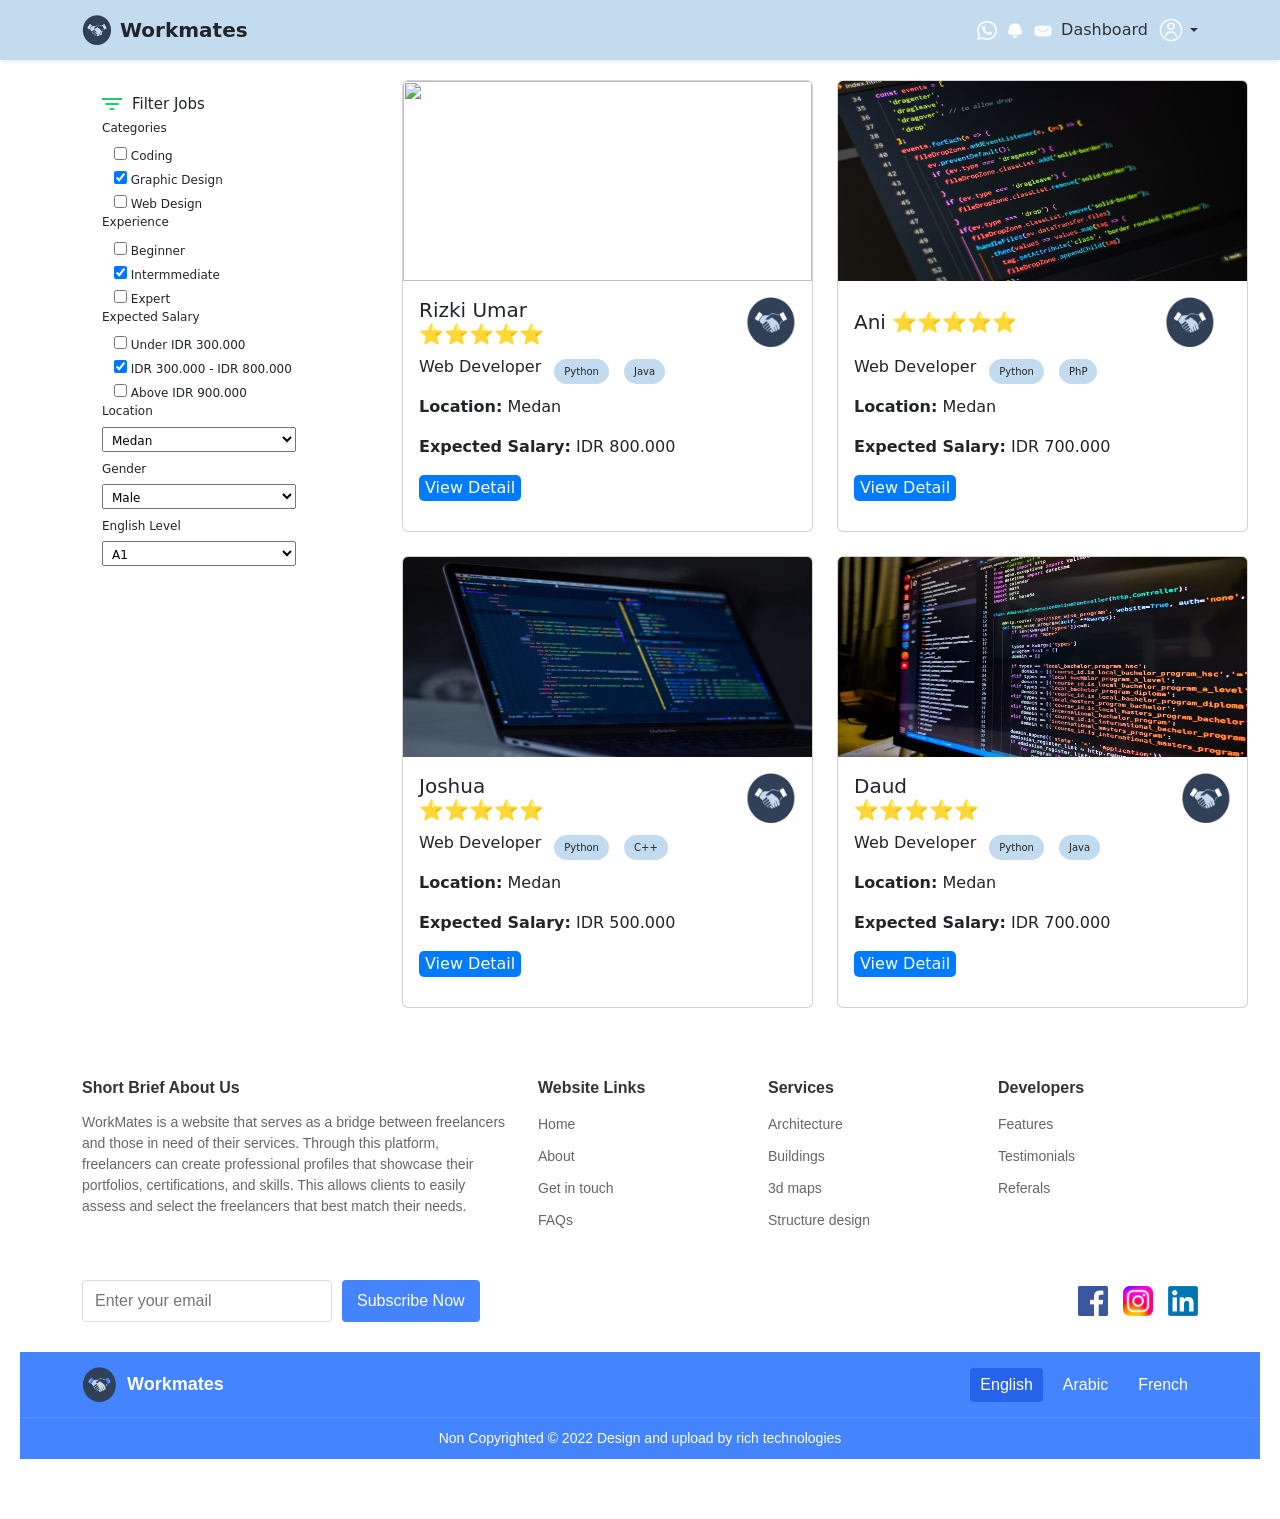
==== commit 9ab99df0: "Update CariFreelancer.html" ====
--- a/CariFreelancer.html
+++ b/CariFreelancer.html
@@ -110,17 +110,17 @@
                             </div>
                             <label class="container">
                                 <input type="checkbox" >
-                                Under IDR 3.000.000
+                                Under IDR 300.000
                                 <span class="checkmark"></span>
                             </label>
                             <label class="container">
                                 <input type="checkbox" checked="checked active">
-                                IDR 3.000 - IDR 5.000.000
+                                IDR 300.000 - IDR 800.000
                                 <span class="checkmark"></span>
                             </label>
                             <label class="container">
                                 <input type="checkbox">
-                                Above IDR 5.000.000
+                                Above IDR 900.000
                                 <span class="checkmark"></span>
                             </label>
                         </div>
@@ -208,7 +208,7 @@
                     <p><strong>Expected Salary:</strong> IDR 800.000</p>
                 </div>
                 <form action="Payment.html">
-                    <button class="profile-btn" >View Profile</button>
+                    <button class="profile-btn" >View Detail</button>
                 </form>
             </div>
           </div>
@@ -229,10 +229,10 @@
                   </div>
                   <div class="details">
                       <p><strong>Location:</strong> Medan</p>
-                      <p><strong>Expected Salary:</strong> IDR 4.000.000</p>
+                      <p><strong>Expected Salary:</strong> IDR 700.000</p>
                   </div>
                   <form action="Payment.html">
-                    <button class="profile-btn" >View Profile</button>
+                    <button class="profile-btn" >View Detail</button>
                   </form>
               </div>
             </div>
@@ -253,10 +253,10 @@
                   </div>
                   <div class="details">
                       <p><strong>Location:</strong> Medan</p>
-                      <p><strong>Expected Salary:</strong> IDR 4.000.000</p>
+                      <p><strong>Expected Salary:</strong> IDR 500.000</p>
                   </div>
                   <form action="Payment.html">
-                    <button class="profile-btn" >View Profile</button>
+                    <button class="profile-btn" >View Detail</button>
                   </form>
               </div>
             </div>
@@ -277,10 +277,10 @@
                   </div>
                   <div class="details">
                       <p><strong>Location:</strong> Medan</p>
-                      <p><strong>Expected Salary:</strong> IDR 3.000.000</p>
+                      <p><strong>Expected Salary:</strong> IDR 700.000</p>
                   </div>
                   <form action="Payment.html">
-                    <button class="profile-btn" >View Profile</button>
+                    <button class="profile-btn" >View Detail</button>
                   </form>
               </div>
             </div>
@@ -293,7 +293,7 @@
                 <div class="footer-sections">
                     <div class="footer-section">
                         <h5>Short Brief About Us</h5>
-                        <p>Lorem ipsum dolor sit amet consectetur. Bibendum consequat laoreet turpis in pellentesque sem id ut. Feugiat quam porttitor in augue sed quis pellentesque quam purus. Ac euismod ac proin vitae vulputate.</p>
+                        <p>WorkMates is a website that serves as a bridge between freelancers and those in need of their services. Through this platform, freelancers can create professional profiles that showcase their portfolios, certifications, and skills. This allows clients to easily assess and select the freelancers that best match their needs.</p>
                     </div>
                     
                     <div class="footer-links">
